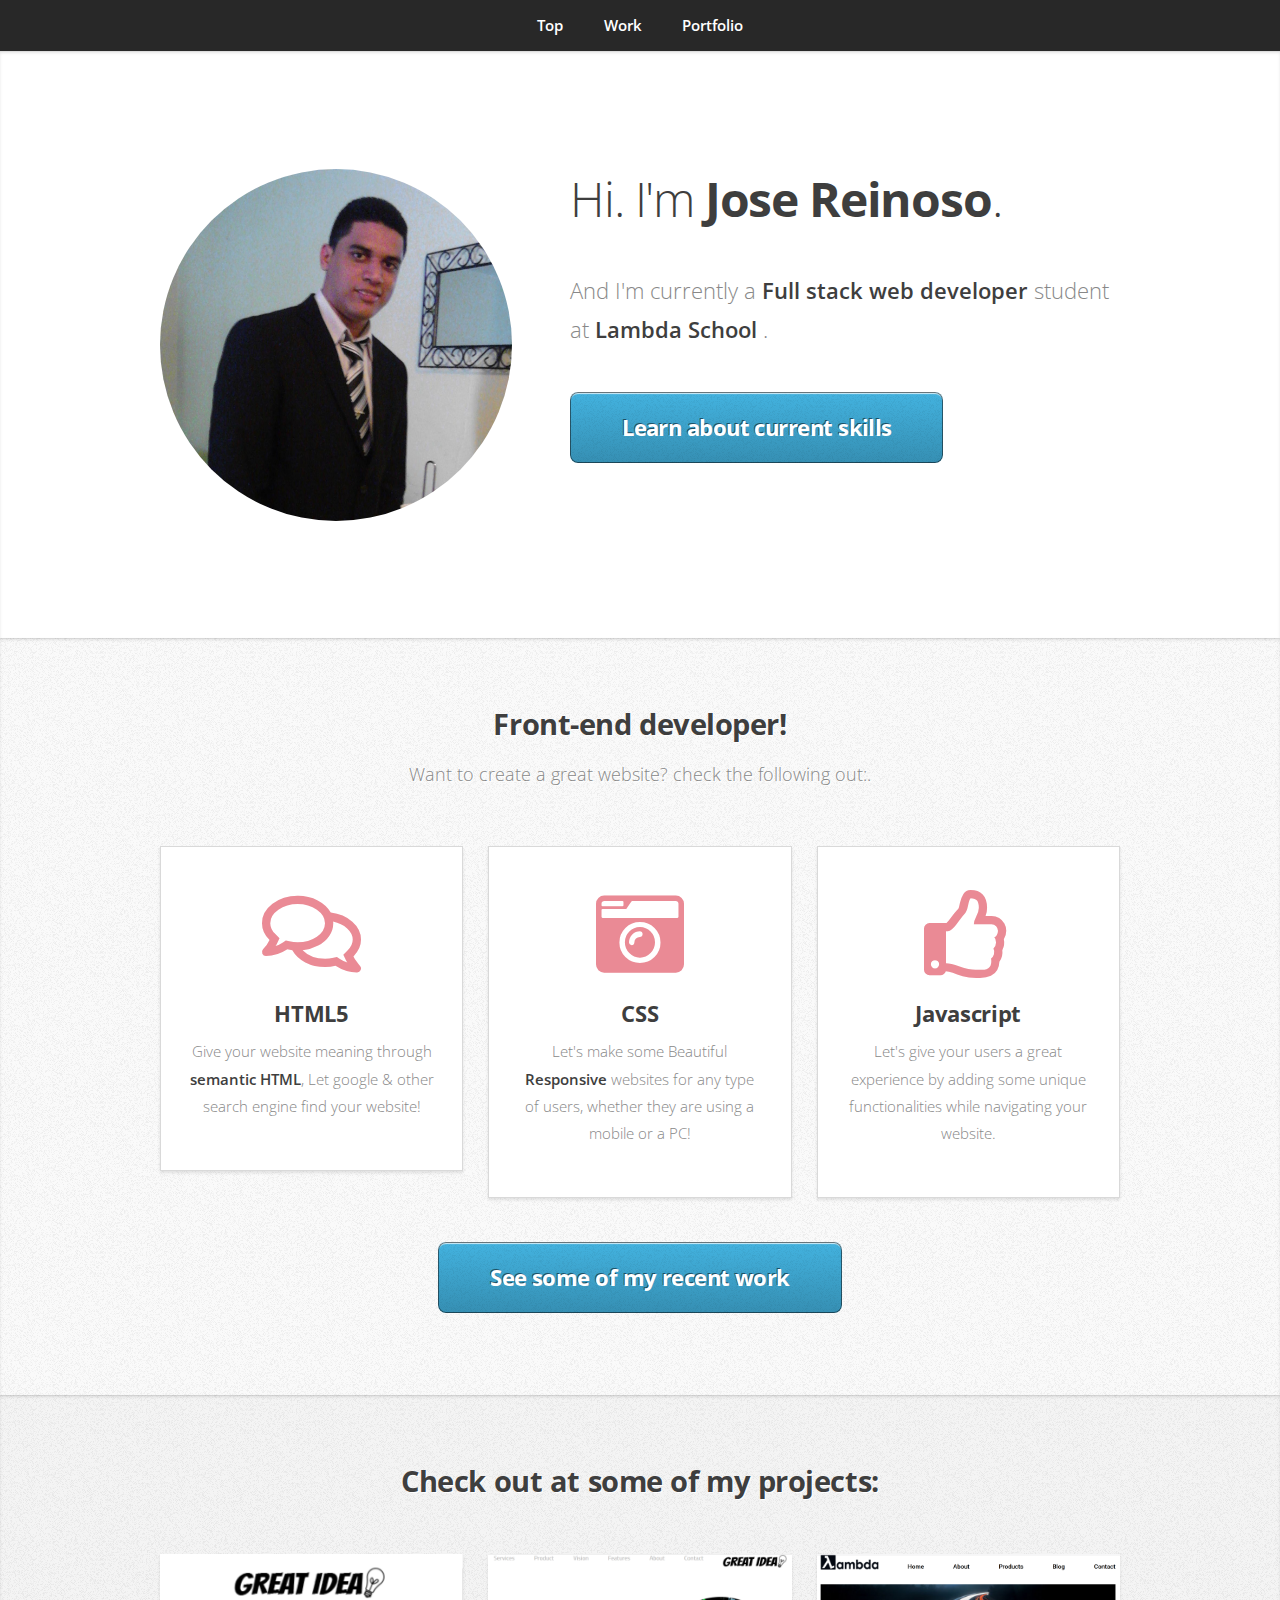
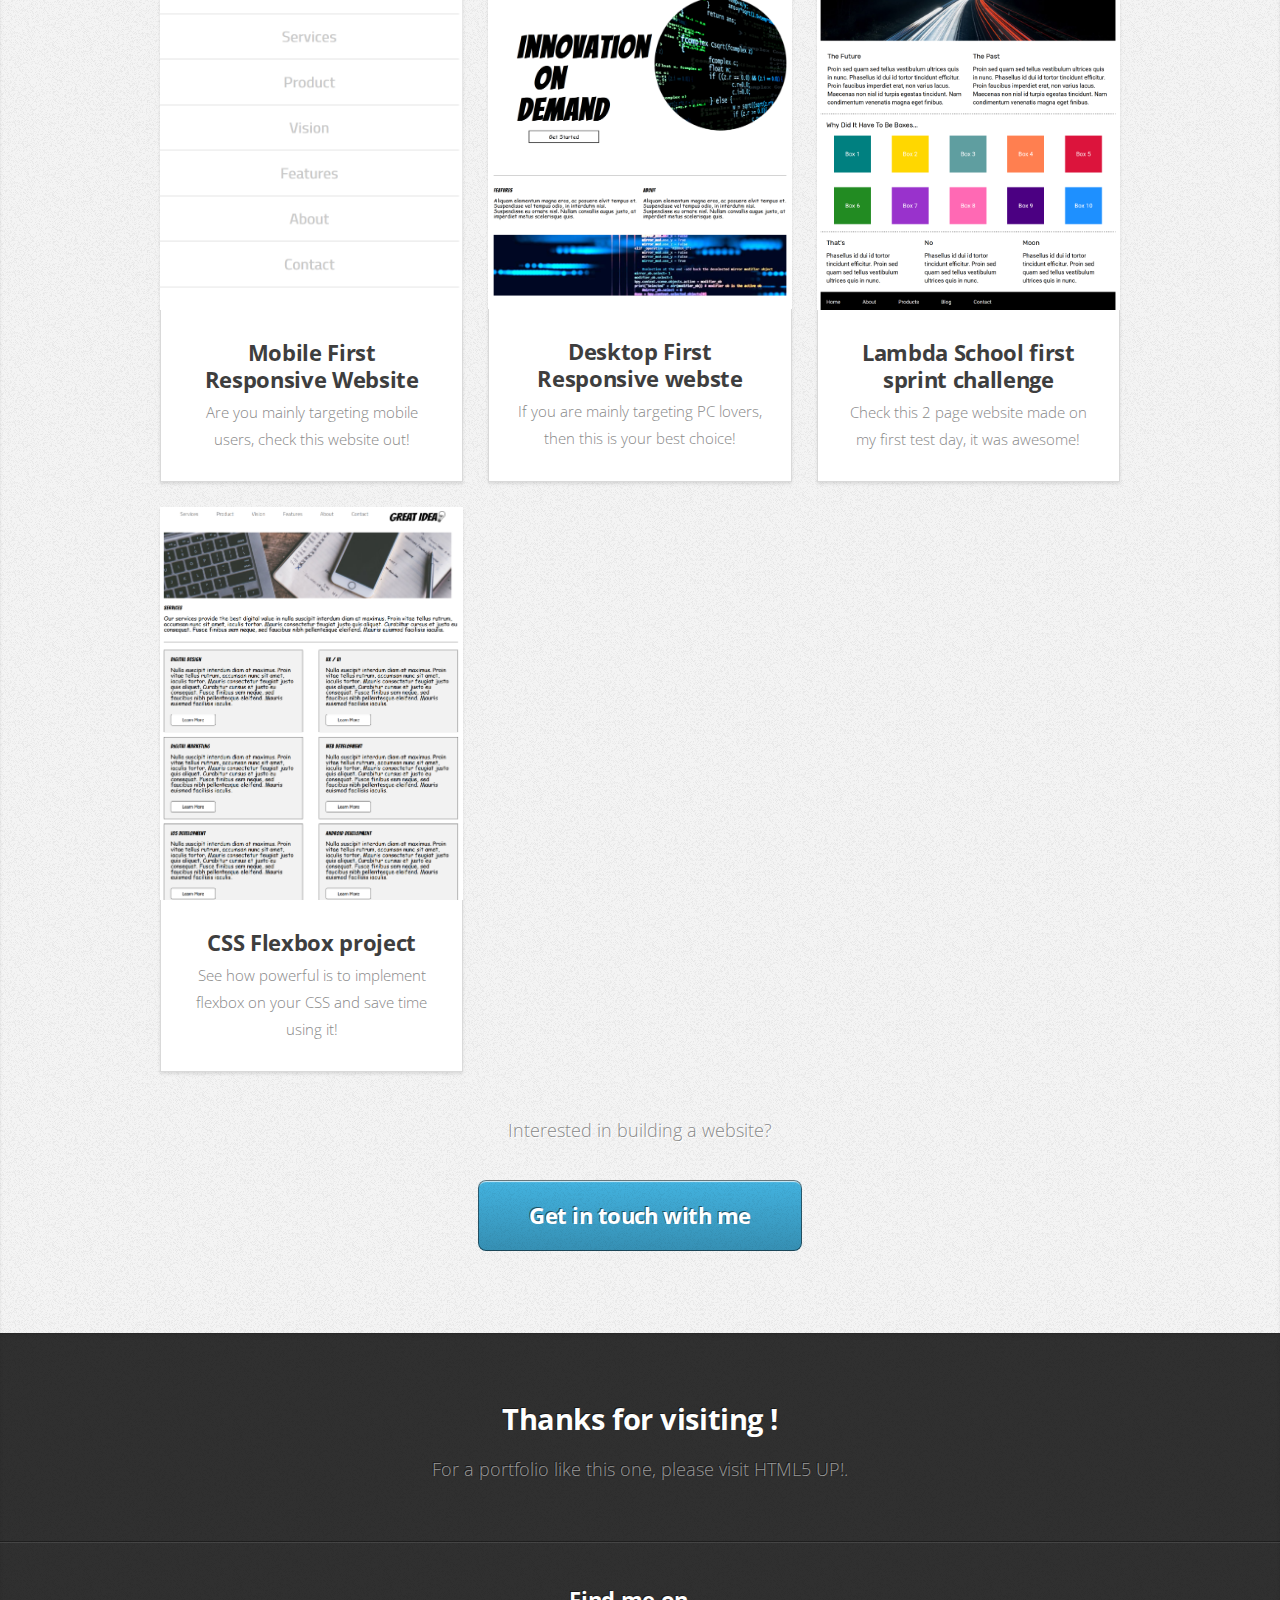
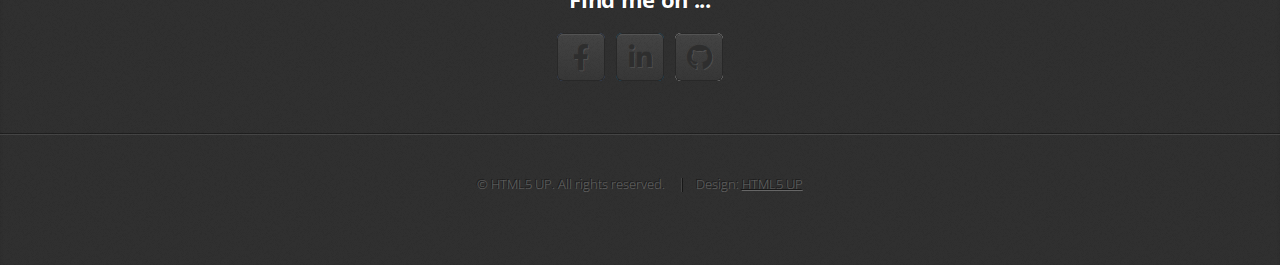
==== index.html @ de651968 "removing folder so that project could upload" ====
<!DOCTYPE HTML>
<!--
	Miniport by HTML5 UP
	html5up.net | @ajlkn
	Free for personal and commercial use under the CCA 3.0 license (html5up.net/license)
-->
<html>

<head>
    <title>Jose Reinoso</title>
    <meta charset="utf-8" />
    <meta name="viewport" content="width=device-width, initial-scale=1, user-scalable=no" />
    <link rel="stylesheet" href="assets/css/main.css" />
</head>

<body class="is-preload">

    <!-- Nav -->
    <nav id="nav">
        <ul class="container">
            <li><a href="#top">Top</a></li>
            <li><a href="#work">Work</a></li>
            <li><a href="#portfolio">Portfolio</a></li>

        </ul>
    </nav>

    <!-- Home -->
    <article id="top" class="wrapper style1">
        <div class="container">
            <div class="row">
                <div class="col-4 col-5-large col-12-medium">
                    <span class="image fit"><img src="images/Profilepicture.jpg" alt="Jose Reinoso" /></span>
                </div>
                <div class="col-8 col-7-large col-12-medium">
                    <header>
                        <h1>Hi. I'm <strong>Jose Reinoso</strong>.</h1>
                    </header>
                    <p>And I'm currently a <strong>Full stack web developer</strong> student at <strong> Lambda School </strong> .
                    </p>
                    <a href="#work" class="button large scrolly">Learn about current skills</a>
                </div>
            </div>
        </div>
    </article>

    <!-- Work -->
    <article id="work" class="wrapper style2">
        <div class="container">
            <header>
                <h2>Front-end developer!</h2>
                <p>Want to create a great website? check the following out:.</p>
            </header>
            <div class="row aln-center">
                <div class="col-4 col-6-medium col-12-small">
                    <section class="box style1">
                        <span class="icon featured fa-comments"></span>
                        <h3>HTML5</h3>
                        <p>Give your website meaning through
                            <strong>semantic HTML</strong>, Let google & other search engine find your website!
                        </p>
                    </section>
                </div>
                <div class="col-4 col-6-medium col-12-small">
                    <section class="box style1">
                        <span class="icon solid featured fa-camera-retro"></span>
                        <h3>CSS</h3>
                        <p>Let's make some Beautiful <strong>Responsive</strong> websites for any type of users, whether they are using a mobile or a PC!</p>
                    </section>
                </div>
                <div class="col-4 col-6-medium col-12-small">
                    <section class="box style1">
                        <span class="icon featured fa-thumbs-up"></span>
                        <h3>Javascript</h3>
                        <p>Let's give your users a great experience by adding some unique functionalities while navigating your website.</p>
                    </section>
                </div>
            </div>
            <footer>

                <a href="#portfolio" class="button large scrolly">See some of my recent work</a>
            </footer>
        </div>
    </article>

    <!-- Portfolio -->
    <article id="portfolio" class="wrapper style3">
        <div class="container">
            <header>
                <h2>Check out at some of my projects:</h2>

            </header>
            <div class="row">
                <div class="col-4 col-6-medium col-12-small">
                    <article class="box style2">
                        <a href="https://bigtonito39.github.io/responsive-web-design-I/." class="image featured"><img src="images/mobile first.PNG" alt="" /></a>
                        <h3><a href="#">Mobile First Responsive Website</a></h3>
                        <p>Are you mainly targeting mobile users, check this website out!</p>
                    </article>
                </div>
                <div class="col-4 col-6-medium col-12-small">
                    <article class="box style2">
                        <a href="https://bigtonito39.github.io/responsive-web-design-I/." class="image featured"><img src="images/Desktop first.PNG" alt="" /></a>
                        <h3><a href="#">Desktop First Responsive webste</a></h3>
                        <p>If you are mainly targeting PC lovers, then this is your best choice!</p>
                    </article>
                </div>
                <div class="col-4 col-6-medium col-12-small">
                    <article class="box style2">
                        <a href="https://bigtonito39.github.io/Sprint-Challenge--User-Interface/" class="image featured"><img src="images/lambda school sprint.PNG" alt="" /></a>
                        <h3><a href="#">Lambda School first sprint challenge</a></h3>
                        <p>Check this 2 page website made on my first test day, it was awesome!</p>
                    </article>
                </div>
                <div class="col-4 col-6-medium col-12-small">
                    <article class="box style2">
                        <a href="https://bigtonito39.github.io/UI-III-Flexbox/" class="image featured"><img src="images/flexbox-servicewebsite.PNG" alt="" /></a>
                        <h3><a href="#">CSS Flexbox project</a></h3>
                        <p>See how powerful is to implement flexbox on your CSS and save time using it!</p>
                    </article>
                </div>

            </div>

        </div>
        <footer>
            <p>Interested in building a website?</p>
            <a href="https://www.linkedin.com/in/jose-reinoso-a2b39abb/" class="button large scrolly">Get in touch with me</a>
        </footer>
        </div>
    </article>

    <!-- Contact -->
    <article id="contact" class="wrapper style4">
        <div class="container medium">
            <header>
                <h2>Thanks for visiting !</h2>
                <p>For a portfolio like this one, please visit HTML5 UP!.</p>
            </header>


        </div>
        </form>
        </div>
        <div class="col-12">
            <hr />
            <h3>Find me on ...</h3>
            <ul class="social">

                <li><a href="https://www.facebook.com/JoseA.Reinoso39" class="icon brands fa-facebook-f"><span class="label">Facebook</span></a></li>
                <li><a href="https://www.linkedin.com/in/jose-reinoso-a2b39abb/" class="icon brands fa-linkedin-in"><span class="label">LinkedIn</span></a></li>
                <li><a href="https://github.com/bigtonito39" class="icon brands fa-github"><span class="label">Github</span></a></li>
                <!--
								<li><a href="#" class="icon solid fa-rss"><span>RSS</span></a></li>
								<li><a href="#" class="icon brands fa-instagram"><span>Instagram</span></a></li>
								<li><a href="#" class="icon brands fa-foursquare"><span>Foursquare</span></a></li>
								<li><a href="#" class="icon brands fa-skype"><span>Skype</span></a></li>
								<li><a href="#" class="icon brands fa-soundcloud"><span>Soundcloud</span></a></li>
								<li><a href="#" class="icon brands fa-youtube"><span>YouTube</span></a></li>
								<li><a href="#" class="icon brands fa-blogger"><span>Blogger</span></a></li>
								<li><a href="#" class="icon brands fa-flickr"><span>Flickr</span></a></li>
								<li><a href="#" class="icon brands fa-vimeo"><span>Vimeo</span></a></li>
								-->
            </ul>
            <hr />
        </div>
        </div>
        <footer>
            <ul id="copyright">
                <li>&copy; HTML5 UP. All rights reserved.</li>
                <li>Design: <a href="http://html5up.net">HTML5 UP</a></li>
            </ul>
        </footer>
        </div>
    </article>

    <!-- Scripts -->
    <script src="assets/js/jquery.min.js"></script>
    <script src="assets/js/jquery.scrolly.min.js"></script>
    <script src="assets/js/browser.min.js"></script>
    <script src="assets/js/breakpoints.min.js"></script>
    <script src="assets/js/util.js"></script>
    <script src="assets/js/main.js"></script>

</body>

</html>
---- assets/css/main.css ----
@import url("https://fonts.googleapis.com/css?family=Open+Sans:300,300italic,600,600italic,700");
@import url("fontawesome-all.min.css");

/*
	Miniport by HTML5 UP
	html5up.net | @ajlkn
	Free for personal and commercial use under the CCA 3.0 license (html5up.net/license)
*/

html,
body,
div,
span,
applet,
object,
iframe,
h1,
h2,
h3,
h4,
h5,
h6,
p,
blockquote,
pre,
a,
abbr,
acronym,
address,
big,
cite,
code,
del,
dfn,
em,
img,
ins,
kbd,
q,
s,
samp,
small,
strike,
strong,
sub,
sup,
tt,
var,
b,
u,
i,
center,
dl,
dt,
dd,
ol,
ul,
li,
fieldset,
form,
label,
legend,
table,
caption,
tbody,
tfoot,
thead,
tr,
th,
td,
article,
aside,
canvas,
details,
embed,
figure,
figcaption,
footer,
header,
hgroup,
menu,
nav,
output,
ruby,
section,
summary,
time,
mark,
audio,
video {
    margin: 0;
    padding: 0;
    border: 0;
    font-size: 100%;
    font: inherit;
    vertical-align: baseline;
}

article,
aside,
details,
figcaption,
figure,
footer,
header,
hgroup,
menu,
nav,
section {
    display: block;
}

body {
    line-height: 1;
}

ol,
ul {
    list-style: none;
}

blockquote,
q {
    quotes: none;
}

blockquote:before,
blockquote:after,
q:before,
q:after {
    content: '';
    content: none;
}

table {
    border-collapse: collapse;
    border-spacing: 0;
}

body {
    -webkit-text-size-adjust: none;
}

mark {
    background-color: transparent;
    color: inherit;
}

input::-moz-focus-inner {
    border: 0;
    padding: 0;
}

input,
select,
textarea {
    -moz-appearance: none;
    -webkit-appearance: none;
    -ms-appearance: none;
    appearance: none;
}


/* Basic */

html {
    box-sizing: border-box;
}

*,
*:before,
*:after {
    box-sizing: inherit;
}

body {
    padding-top: 3.5em;
}

body.is-preload *,
body.is-preload *:before,
body.is-preload *:after {
    -moz-animation: none !important;
    -webkit-animation: none !important;
    -ms-animation: none !important;
    animation: none !important;
    -moz-transition: none !important;
    -webkit-transition: none !important;
    -ms-transition: none !important;
    transition: none !important;
}

body,
input,
textarea,
select {
    font-family: 'Open Sans', sans-serif;
    line-height: 1.85em;
    color: #888;
    font-weight: 300;
    font-size: 13pt;
}

a {
    -moz-transition: color .2s ease-in-out;
    -webkit-transition: color .2s ease-in-out;
    -ms-transition: color .2s ease-in-out;
    transition: color .2s ease-in-out;
    color: #43B3E0;
    text-decoration: underline;
}

a:hover {
    color: #43bff0 !important;
}

a img {
    border: 0;
}

b,
strong {
    font-weight: 600;
    color: #3e3e3e;
}

i,
em {
    font-style: italic;
}

sub {
    position: relative;
    top: 0.5em;
    font-size: 0.8em;
}

sup {
    position: relative;
    top: -0.5em;
    font-size: 0.8em;
}

blockquote {
    border-left: solid 0.75em #eee;
    padding: 1em 0 1em 1.5em;
    font-style: italic;
}

h1,
h2,
h3,
h4,
h5,
h6 {
    color: #3e3e3e;
    margin: 0 0 0.75em 0;
}

h1 a,
h2 a,
h3 a,
h4 a,
h5 a,
h6 a {
    text-decoration: none;
    color: inherit;
}

h2,
h3,
h4,
h5,
h6 {
    font-weight: 700;
}

h1 {
    font-size: 3.25em;
    letter-spacing: -0.025em;
    font-weight: 300;
}

h1 strong {
    font-weight: 700;
}

h2 {
    font-size: 2em;
    letter-spacing: -0.015em;
}

h3 {
    font-size: 1.5em;
    letter-spacing: -0.015em;
}

em,
i {
    font-style: italic;
}

br.clear {
    clear: both;
}

hr {
    border: 0;
    border-top: solid 1px #444;
    border-top-color: rgba(0, 0, 0, 0.35);
    box-shadow: 0px 1px 0px 0px rgba(255, 255, 255, 0.1);
    height: 1px;
    margin: 3em 0;
}

p,
ul,
ol,
dl,
table {
    margin-bottom: 2em;
}

header {
    margin: 0 0 3em 0;
}

header>p {
    font-size: 1.25em;
    margin: 0;
}

footer {
    margin: 3em 0 0 0;
}

footer>p {
    font-size: 1.25em;
}


/* Container */

.container {
    margin: 0 auto;
    max-width: calc(100% - 50px);
    width: 1200px;
}

.container.medium {
    width: 900px;
}

@media screen and (max-width: 1680px) {
    .container {
        width: 1200px;
    }
    .container.medium {
        width: 900px;
    }
}

@media screen and (max-width: 1280px) {
    .container {
        width: 960px;
    }
    .container.medium {
        width: 720px;
    }
}

@media screen and (max-width: 980px) {
    .container {
        width: 100%;
    }
    .container.medium {
        width: 75%;
    }
}

@media screen and (max-width: 736px) {
    .container {
        width: 100%;
        max-width: calc(100% - 30px);
    }
    .container.medium {
        width: 100%;
    }
}


/* Row */

.row {
    display: flex;
    box-sizing: border-box;
    align-items: stretch;
}

.row>* {
    box-sizing: border-box;
}

.row.gtr-uniform>*> :last-child {
    margin-bottom: 0;
}

.row.aln-left {
    justify-content: flex-start;
}

.row.aln-center {
    justify-content: center;
}

.row.aln-right {
    justify-content: flex-end;
}

.row.aln-top {
    align-items: flex-start;
}

.row.aln-middle {
    align-items: center;
}

.row.aln-bottom {
    align-items: flex-end;
}

.row>.imp {
    order: -1;
}

.row>.col-1 {
    width: 8.33333%;
}

.row>.off-1 {
    margin-left: 8.33333%;
}

.row>.col-2 {
    width: 16.66667%;
}

.row>.off-2 {
    margin-left: 16.66667%;
}

.row>.col-3 {
    width: 25%;
}

.row>.off-3 {
    margin-left: 25%;
}

.row>.col-4 {
    width: 33.33333%;
}

.row>.off-4 {
    margin-left: 33.33333%;
}

.row>.col-5 {
    width: 41.66667%;
}

.row>.off-5 {
    margin-left: 41.66667%;
}

.row>.col-6 {
    width: 50%;
}

.row>.off-6 {
    margin-left: 50%;
}

.row>.col-7 {
    width: 58.33333%;
}

.row>.off-7 {
    margin-left: 58.33333%;
}

.row>.col-8 {
    width: 66.66667%;
}

.row>.off-8 {
    margin-left: 66.66667%;
}

.row>.col-9 {
    width: 75%;
}

.row>.off-9 {
    margin-left: 75%;
}

.row>.col-10 {
    width: 83.33333%;
}

.row>.off-10 {
    margin-left: 83.33333%;
}

.row>.col-11 {
    width: 91.66667%;
}

.row>.off-11 {
    margin-left: 91.66667%;
}

.row>.col-12 {
    width: 100%;
}

.row>.off-12 {
    margin-left: 100%;
}

.row.gtr-0 {
    margin-top: 0px;
    margin-left: 0px;
}

.row.gtr-0>* {
    padding: 0px 0 0 0px;
}

.row.gtr-0.gtr-uniform {
    margin-top: 0px;
}

.row.gtr-0.gtr-uniform>* {
    padding-top: 0px;
}

.row.gtr-25 {
    margin-top: -6.25px;
    margin-left: -6.25px;
}

.row.gtr-25>* {
    padding: 6.25px 0 0 6.25px;
}

.row.gtr-25.gtr-uniform {
    margin-top: -6.25px;
}

.row.gtr-25.gtr-uniform>* {
    padding-top: 6.25px;
}

.row.gtr-50 {
    margin-top: -12.5px;
    margin-left: -12.5px;
}

.row.gtr-50>* {
    padding: 12.5px 0 0 12.5px;
}

.row.gtr-50.gtr-uniform {
    margin-top: -12.5px;
}

.row.gtr-50.gtr-uniform>* {
    padding-top: 12.5px;
}

.row {
    margin-top: -25px;
    margin-left: -25px;
}

.row>* {
    padding: 25px 0 0 25px;
}

.row.gtr-uniform {
    margin-top: -25px;
}

.row.gtr-uniform>* {
    padding-top: 25px;
}

.row.gtr-150 {
    margin-top: -37.5px;
    margin-left: -37.5px;
}

.row.gtr-150>* {
    padding: 37.5px 0 0 37.5px;
}

.row.gtr-150.gtr-uniform {
    margin-top: -37.5px;
}

.row.gtr-150.gtr-uniform>* {
    padding-top: 37.5px;
}

.row.gtr-200 {
    margin-top: -50px;
    margin-left: -50px;
}

.row.gtr-200>* {
    padding: 50px 0 0 50px;
}

.row.gtr-200.gtr-uniform {
    margin-top: -50px;
}

.row.gtr-200.gtr-uniform>* {
    padding-top: 50px;
}

@media screen and (max-width: 1680px) {
    .row {
        display: flex;
        flex-wrap: wrap;
        box-sizing: border-box;
        align-items: stretch;
    }
    .row>* {
        box-sizing: border-box;
    }
    .row.gtr-uniform>*> :last-child {
        margin-bottom: 0;
    }
    .row.aln-left {
        justify-content: flex-start;
    }
    .row.aln-center {
        justify-content: center;
    }
    .row.aln-right {
        justify-content: flex-end;
    }
    .row.aln-top {
        align-items: flex-start;
    }
    .row.aln-middle {
        align-items: center;
    }
    .row.aln-bottom {
        align-items: flex-end;
    }
    .row>.imp-xlarge {
        order: -1;
    }
    .row>.col-1-xlarge {
        width: 8.33333%;
    }
    .row>.off-1-xlarge {
        margin-left: 8.33333%;
    }
    .row>.col-2-xlarge {
        width: 16.66667%;
    }
    .row>.off-2-xlarge {
        margin-left: 16.66667%;
    }
    .row>.col-3-xlarge {
        width: 25%;
    }
    .row>.off-3-xlarge {
        margin-left: 25%;
    }
    .row>.col-4-xlarge {
        width: 33.33333%;
    }
    .row>.off-4-xlarge {
        margin-left: 33.33333%;
    }
    .row>.col-5-xlarge {
        width: 41.66667%;
    }
    .row>.off-5-xlarge {
        margin-left: 41.66667%;
    }
    .row>.col-6-xlarge {
        width: 50%;
    }
    .row>.off-6-xlarge {
        margin-left: 50%;
    }
    .row>.col-7-xlarge {
        width: 58.33333%;
    }
    .row>.off-7-xlarge {
        margin-left: 58.33333%;
    }
    .row>.col-8-xlarge {
        width: 66.66667%;
    }
    .row>.off-8-xlarge {
        margin-left: 66.66667%;
    }
    .row>.col-9-xlarge {
        width: 75%;
    }
    .row>.off-9-xlarge {
        margin-left: 75%;
    }
    .row>.col-10-xlarge {
        width: 83.33333%;
    }
    .row>.off-10-xlarge {
        margin-left: 83.33333%;
    }
    .row>.col-11-xlarge {
        width: 91.66667%;
    }
    .row>.off-11-xlarge {
        margin-left: 91.66667%;
    }
    .row>.col-12-xlarge {
        width: 100%;
    }
    .row>.off-12-xlarge {
        margin-left: 100%;
    }
    .row.gtr-0 {
        margin-top: 0px;
        margin-left: 0px;
    }
    .row.gtr-0>* {
        padding: 0px 0 0 0px;
    }
    .row.gtr-0.gtr-uniform {
        margin-top: 0px;
    }
    .row.gtr-0.gtr-uniform>* {
        padding-top: 0px;
    }
    .row.gtr-25 {
        margin-top: -6.25px;
        margin-left: -6.25px;
    }
    .row.gtr-25>* {
        padding: 6.25px 0 0 6.25px;
    }
    .row.gtr-25.gtr-uniform {
        margin-top: -6.25px;
    }
    .row.gtr-25.gtr-uniform>* {
        padding-top: 6.25px;
    }
    .row.gtr-50 {
        margin-top: -12.5px;
        margin-left: -12.5px;
    }
    .row.gtr-50>* {
        padding: 12.5px 0 0 12.5px;
    }
    .row.gtr-50.gtr-uniform {
        margin-top: -12.5px;
    }
    .row.gtr-50.gtr-uniform>* {
        padding-top: 12.5px;
    }
    .row {
        margin-top: -25px;
        margin-left: -25px;
    }
    .row>* {
        padding: 25px 0 0 25px;
    }
    .row.gtr-uniform {
        margin-top: -25px;
    }
    .row.gtr-uniform>* {
        padding-top: 25px;
    }
    .row.gtr-150 {
        margin-top: -37.5px;
        margin-left: -37.5px;
    }
    .row.gtr-150>* {
        padding: 37.5px 0 0 37.5px;
    }
    .row.gtr-150.gtr-uniform {
        margin-top: -37.5px;
    }
    .row.gtr-150.gtr-uniform>* {
        padding-top: 37.5px;
    }
    .row.gtr-200 {
        margin-top: -50px;
        margin-left: -50px;
    }
    .row.gtr-200>* {
        padding: 50px 0 0 50px;
    }
    .row.gtr-200.gtr-uniform {
        margin-top: -50px;
    }
    .row.gtr-200.gtr-uniform>* {
        padding-top: 50px;
    }
}

@media screen and (max-width: 1280px) {
    .row {
        display: flex;
        flex-wrap: wrap;
        box-sizing: border-box;
        align-items: stretch;
    }
    .row>* {
        box-sizing: border-box;
    }
    .row.gtr-uniform>*> :last-child {
        margin-bottom: 0;
    }
    .row.aln-left {
        justify-content: flex-start;
    }
    .row.aln-center {
        justify-content: center;
    }
    .row.aln-right {
        justify-content: flex-end;
    }
    .row.aln-top {
        align-items: flex-start;
    }
    .row.aln-middle {
        align-items: center;
    }
    .row.aln-bottom {
        align-items: flex-end;
    }
    .row>.imp-large {
        order: -1;
    }
    .row>.col-1-large {
        width: 8.33333%;
    }
    .row>.off-1-large {
        margin-left: 8.33333%;
    }
    .row>.col-2-large {
        width: 16.66667%;
    }
    .row>.off-2-large {
        margin-left: 16.66667%;
    }
    .row>.col-3-large {
        width: 25%;
    }
    .row>.off-3-large {
        margin-left: 25%;
    }
    .row>.col-4-large {
        width: 33.33333%;
    }
    .row>.off-4-large {
        margin-left: 33.33333%;
    }
    .row>.col-5-large {
        width: 41.66667%;
    }
    .row>.off-5-large {
        margin-left: 41.66667%;
    }
    .row>.col-6-large {
        width: 50%;
    }
    .row>.off-6-large {
        margin-left: 50%;
    }
    .row>.col-7-large {
        width: 58.33333%;
    }
    .row>.off-7-large {
        margin-left: 58.33333%;
    }
    .row>.col-8-large {
        width: 66.66667%;
    }
    .row>.off-8-large {
        margin-left: 66.66667%;
    }
    .row>.col-9-large {
        width: 75%;
    }
    .row>.off-9-large {
        margin-left: 75%;
    }
    .row>.col-10-large {
        width: 83.33333%;
    }
    .row>.off-10-large {
        margin-left: 83.33333%;
    }
    .row>.col-11-large {
        width: 91.66667%;
    }
    .row>.off-11-large {
        margin-left: 91.66667%;
    }
    .row>.col-12-large {
        width: 100%;
    }
    .row>.off-12-large {
        margin-left: 100%;
    }
    .row.gtr-0 {
        margin-top: 0px;
        margin-left: 0px;
    }
    .row.gtr-0>* {
        padding: 0px 0 0 0px;
    }
    .row.gtr-0.gtr-uniform {
        margin-top: 0px;
    }
    .row.gtr-0.gtr-uniform>* {
        padding-top: 0px;
    }
    .row.gtr-25 {
        margin-top: -6.25px;
        margin-left: -6.25px;
    }
    .row.gtr-25>* {
        padding: 6.25px 0 0 6.25px;
    }
    .row.gtr-25.gtr-uniform {
        margin-top: -6.25px;
    }
    .row.gtr-25.gtr-uniform>* {
        padding-top: 6.25px;
    }
    .row.gtr-50 {
        margin-top: -12.5px;
        margin-left: -12.5px;
    }
    .row.gtr-50>* {
        padding: 12.5px 0 0 12.5px;
    }
    .row.gtr-50.gtr-uniform {
        margin-top: -12.5px;
    }
    .row.gtr-50.gtr-uniform>* {
        padding-top: 12.5px;
    }
    .row {
        margin-top: -25px;
        margin-left: -25px;
    }
    .row>* {
        padding: 25px 0 0 25px;
    }
    .row.gtr-uniform {
        margin-top: -25px;
    }
    .row.gtr-uniform>* {
        padding-top: 25px;
    }
    .row.gtr-150 {
        margin-top: -37.5px;
        margin-left: -37.5px;
    }
    .row.gtr-150>* {
        padding: 37.5px 0 0 37.5px;
    }
    .row.gtr-150.gtr-uniform {
        margin-top: -37.5px;
    }
    .row.gtr-150.gtr-uniform>* {
        padding-top: 37.5px;
    }
    .row.gtr-200 {
        margin-top: -50px;
        margin-left: -50px;
    }
    .row.gtr-200>* {
        padding: 50px 0 0 50px;
    }
    .row.gtr-200.gtr-uniform {
        margin-top: -50px;
    }
    .row.gtr-200.gtr-uniform>* {
        padding-top: 50px;
    }
}

@media screen and (max-width: 980px) {
    .row {
        display: flex;
        flex-wrap: wrap;
        box-sizing: border-box;
        align-items: stretch;
    }
    .row>* {
        box-sizing: border-box;
    }
    .row.gtr-uniform>*> :last-child {
        margin-bottom: 0;
    }
    .row.aln-left {
        justify-content: flex-start;
    }
    .row.aln-center {
        justify-content: center;
    }
    .row.aln-right {
        justify-content: flex-end;
    }
    .row.aln-top {
        align-items: flex-start;
    }
    .row.aln-middle {
        align-items: center;
    }
    .row.aln-bottom {
        align-items: flex-end;
    }
    .row>.imp-medium {
        order: -1;
    }
    .row>.col-1-medium {
        width: 8.33333%;
    }
    .row>.off-1-medium {
        margin-left: 8.33333%;
    }
    .row>.col-2-medium {
        width: 16.66667%;
    }
    .row>.off-2-medium {
        margin-left: 16.66667%;
    }
    .row>.col-3-medium {
        width: 25%;
    }
    .row>.off-3-medium {
        margin-left: 25%;
    }
    .row>.col-4-medium {
        width: 33.33333%;
    }
    .row>.off-4-medium {
        margin-left: 33.33333%;
    }
    .row>.col-5-medium {
        width: 41.66667%;
    }
    .row>.off-5-medium {
        margin-left: 41.66667%;
    }
    .row>.col-6-medium {
        width: 50%;
    }
    .row>.off-6-medium {
        margin-left: 50%;
    }
    .row>.col-7-medium {
        width: 58.33333%;
    }
    .row>.off-7-medium {
        margin-left: 58.33333%;
    }
    .row>.col-8-medium {
        width: 66.66667%;
    }
    .row>.off-8-medium {
        margin-left: 66.66667%;
    }
    .row>.col-9-medium {
        width: 75%;
    }
    .row>.off-9-medium {
        margin-left: 75%;
    }
    .row>.col-10-medium {
        width: 83.33333%;
    }
    .row>.off-10-medium {
        margin-left: 83.33333%;
    }
    .row>.col-11-medium {
        width: 91.66667%;
    }
    .row>.off-11-medium {
        margin-left: 91.66667%;
    }
    .row>.col-12-medium {
        width: 100%;
    }
    .row>.off-12-medium {
        margin-left: 100%;
    }
    .row.gtr-0 {
        margin-top: 0px;
        margin-left: 0px;
    }
    .row.gtr-0>* {
        padding: 0px 0 0 0px;
    }
    .row.gtr-0.gtr-uniform {
        margin-top: 0px;
    }
    .row.gtr-0.gtr-uniform>* {
        padding-top: 0px;
    }
    .row.gtr-25 {
        margin-top: -6.25px;
        margin-left: -6.25px;
    }
    .row.gtr-25>* {
        padding: 6.25px 0 0 6.25px;
    }
    .row.gtr-25.gtr-uniform {
        margin-top: -6.25px;
    }
    .row.gtr-25.gtr-uniform>* {
        padding-top: 6.25px;
    }
    .row.gtr-50 {
        margin-top: -12.5px;
        margin-left: -12.5px;
    }
    .row.gtr-50>* {
        padding: 12.5px 0 0 12.5px;
    }
    .row.gtr-50.gtr-uniform {
        margin-top: -12.5px;
    }
    .row.gtr-50.gtr-uniform>* {
        padding-top: 12.5px;
    }
    .row {
        margin-top: -25px;
        margin-left: -25px;
    }
    .row>* {
        padding: 25px 0 0 25px;
    }
    .row.gtr-uniform {
        margin-top: -25px;
    }
    .row.gtr-uniform>* {
        padding-top: 25px;
    }
    .row.gtr-150 {
        margin-top: -37.5px;
        margin-left: -37.5px;
    }
    .row.gtr-150>* {
        padding: 37.5px 0 0 37.5px;
    }
    .row.gtr-150.gtr-uniform {
        margin-top: -37.5px;
    }
    .row.gtr-150.gtr-uniform>* {
        padding-top: 37.5px;
    }
    .row.gtr-200 {
        margin-top: -50px;
        margin-left: -50px;
    }
    .row.gtr-200>* {
        padding: 50px 0 0 50px;
    }
    .row.gtr-200.gtr-uniform {
        margin-top: -50px;
    }
    .row.gtr-200.gtr-uniform>* {
        padding-top: 50px;
    }
}

@media screen and (max-width: 736px) {
    .row {
        display: flex;
        flex-wrap: wrap;
        box-sizing: border-box;
        align-items: stretch;
    }
    .row>* {
        box-sizing: border-box;
    }
    .row.gtr-uniform>*> :last-child {
        margin-bottom: 0;
    }
    .row.aln-left {
        justify-content: flex-start;
    }
    .row.aln-center {
        justify-content: center;
    }
    .row.aln-right {
        justify-content: flex-end;
    }
    .row.aln-top {
        align-items: flex-start;
    }
    .row.aln-middle {
        align-items: center;
    }
    .row.aln-bottom {
        align-items: flex-end;
    }
    .row>.imp-small {
        order: -1;
    }
    .row>.col-1-small {
        width: 8.33333%;
    }
    .row>.off-1-small {
        margin-left: 8.33333%;
    }
    .row>.col-2-small {
        width: 16.66667%;
    }
    .row>.off-2-small {
        margin-left: 16.66667%;
    }
    .row>.col-3-small {
        width: 25%;
    }
    .row>.off-3-small {
        margin-left: 25%;
    }
    .row>.col-4-small {
        width: 33.33333%;
    }
    .row>.off-4-small {
        margin-left: 33.33333%;
    }
    .row>.col-5-small {
        width: 41.66667%;
    }
    .row>.off-5-small {
        margin-left: 41.66667%;
    }
    .row>.col-6-small {
        width: 50%;
    }
    .row>.off-6-small {
        margin-left: 50%;
    }
    .row>.col-7-small {
        width: 58.33333%;
    }
    .row>.off-7-small {
        margin-left: 58.33333%;
    }
    .row>.col-8-small {
        width: 66.66667%;
    }
    .row>.off-8-small {
        margin-left: 66.66667%;
    }
    .row>.col-9-small {
        width: 75%;
    }
    .row>.off-9-small {
        margin-left: 75%;
    }
    .row>.col-10-small {
        width: 83.33333%;
    }
    .row>.off-10-small {
        margin-left: 83.33333%;
    }
    .row>.col-11-small {
        width: 91.66667%;
    }
    .row>.off-11-small {
        margin-left: 91.66667%;
    }
    .row>.col-12-small {
        width: 100%;
    }
    .row>.off-12-small {
        margin-left: 100%;
    }
    .row.gtr-0 {
        margin-top: 0px;
        margin-left: 0px;
    }
    .row.gtr-0>* {
        padding: 0px 0 0 0px;
    }
    .row.gtr-0.gtr-uniform {
        margin-top: 0px;
    }
    .row.gtr-0.gtr-uniform>* {
        padding-top: 0px;
    }
    .row.gtr-25 {
        margin-top: -3.75px;
        margin-left: -3.75px;
    }
    .row.gtr-25>* {
        padding: 3.75px 0 0 3.75px;
    }
    .row.gtr-25.gtr-uniform {
        margin-top: -3.75px;
    }
    .row.gtr-25.gtr-uniform>* {
        padding-top: 3.75px;
    }
    .row.gtr-50 {
        margin-top: -7.5px;
        margin-left: -7.5px;
    }
    .row.gtr-50>* {
        padding: 7.5px 0 0 7.5px;
    }
    .row.gtr-50.gtr-uniform {
        margin-top: -7.5px;
    }
    .row.gtr-50.gtr-uniform>* {
        padding-top: 7.5px;
    }
    .row {
        margin-top: -15px;
        margin-left: -15px;
    }
    .row>* {
        padding: 15px 0 0 15px;
    }
    .row.gtr-uniform {
        margin-top: -15px;
    }
    .row.gtr-uniform>* {
        padding-top: 15px;
    }
    .row.gtr-150 {
        margin-top: -22.5px;
        margin-left: -22.5px;
    }
    .row.gtr-150>* {
        padding: 22.5px 0 0 22.5px;
    }
    .row.gtr-150.gtr-uniform {
        margin-top: -22.5px;
    }
    .row.gtr-150.gtr-uniform>* {
        padding-top: 22.5px;
    }
    .row.gtr-200 {
        margin-top: -30px;
        margin-left: -30px;
    }
    .row.gtr-200>* {
        padding: 30px 0 0 30px;
    }
    .row.gtr-200.gtr-uniform {
        margin-top: -30px;
    }
    .row.gtr-200.gtr-uniform>* {
        padding-top: 30px;
    }
}


/* Form */

form label {
    color: #3e3e3e;
    font-weight: 700;
    display: block;
    margin: 0 0 0.5em 0;
}

form input[type=text],
form input[type=email],
form input[type=password],
form select,
form textarea {
    -moz-transition: background .2s ease-in-out, box-shadow .2s ease-in-out;
    -webkit-transition: background .2s ease-in-out, box-shadow .2s ease-in-out;
    -ms-transition: background .2s ease-in-out, box-shadow .2s ease-in-out;
    transition: background .2s ease-in-out, box-shadow .2s ease-in-out;
    -webkit-appearance: none;
    display: block;
    border: 0;
    padding: 0.75em;
    font-size: 1em;
    border-radius: 8px;
    border: solid 1px #ddd;
    background: #fff;
    color: #bbb;
    box-shadow: inset 0px 2px 3px 1px rgba(0, 0, 0, 0.05), 0px 1px 0px 0px rgba(255, 255, 255, 0.025);
    width: 100%;
}

form input[type=text]:focus,
form input[type=email]:focus,
form input[type=password]:focus,
form select:focus,
form textarea:focus {
    background: #fafafa;
    box-shadow: inset 0px 2px 5px 0px rgba(0, 0, 0, 0.05), 0px 1px 0px 0px rgba(255, 255, 255, 0.025), inset 0px 0px 2px 1px #43bff0;
}

form textarea {
    height: 15em;
}

form .actions:last-child {
    margin-bottom: 0;
}

form ::-webkit-input-placeholder {
    color: #555 !important;
}

form :-moz-placeholder {
    color: #555 !important;
}

form ::-moz-placeholder {
    color: #555 !important;
}

form :-ms-input-placeholder {
    color: #555 !important;
}

form ::-moz-focus-inner {
    border: 0;
}


/* Tables */

table {
    width: 100%;
}

table.default {
    width: 100%;
}

table.default tr {
    border-top: solid 1px #eee;
}

table.default tr:first-child {
    border-top: 0;
}

table.default td {
    padding: 0.5em 1em 0.5em 1em;
}

table.default th {
    text-align: left;
    padding: 0.5em 1em 0.5em 1em;
    font-weight: 600;
    margin: 0 0 1em 0;
}

table.default thead {
    background: #4f4f4f;
    color: #fff;
}


/* Section/Article */

section,
article {
    margin-bottom: 3em;
}

section> :last-child,
article> :last-child,
section:last-child,
article:last-child {
    margin-bottom: 0;
}


/* Image */

.image {
    display: inline-block;
    position: relative;
}

.image img {
    display: block;
    width: 100%;
}

.image.fit {
    display: block;
    width: 100%;
}

.image.featured {
    display: block;
    width: 100%;
    margin: 0 0 2em 0;
}

.image.left {
    float: left;
    margin: 0 2em 2em 0;
}

.image.centered {
    display: block;
    margin: 0 0 2em 0;
}

.image.centered img {
    margin: 0 auto;
    width: auto;
}


/* Button */

input[type="button"],
input[type="submit"],
input[type="reset"],
button,
.button {
    background-image: url("images/bg.png"), -moz-linear-gradient(top, rgba(0, 0, 0, 0), rgba(0, 0, 0, 0.2));
    background-image: url("images/bg.png"), -webkit-linear-gradient(top, rgba(0, 0, 0, 0), rgba(0, 0, 0, 0.2));
    background-image: url("images/bg.png"), -ms-linear-gradient(top, rgba(0, 0, 0, 0), rgba(0, 0, 0, 0.2));
    background-image: url("images/bg.png"), linear-gradient(top, rgba(0, 0, 0, 0), rgba(0, 0, 0, 0.2));
    -moz-transition: background-color .2s ease-in-out;
    -webkit-transition: background-color .2s ease-in-out;
    -ms-transition: background-color .2s ease-in-out;
    transition: background-color .2s ease-in-out;
    -webkit-appearance: none;
    position: relative;
    display: inline-block;
    color: #fff !important;
    text-decoration: none;
    font-weight: 700;
    border: 0;
    outline: 0;
    cursor: pointer;
    border-radius: 8px;
    text-shadow: -1px -1px 0.5px rgba(0, 0, 0, 0.5);
    overflow: hidden;
    box-shadow: inset 0px 0px 0px 1px rgba(0, 0, 0, 0.5), inset 0px 2px 1px 0px rgba(255, 255, 255, 0.75);
    background-color: #43B3E0;
    padding: 1em 2.35em 1em 2.35em;
    font-size: 1.1em;
    max-width: 24em;
}

input[type="button"]:hover,
input[type="submit"]:hover,
input[type="reset"]:hover,
button:hover,
.button:hover {
    background-color: #43bff0;
    color: #fff !important;
}

input[type="button"]:active,
input[type="submit"]:active,
input[type="reset"]:active,
button:active,
.button:active {
    background-color: #3BA8D3;
    top: 1px;
}

input[type="button"].large,
input[type="submit"].large,
input[type="reset"].large,
button.large,
.button.large {
    font-size: 1.5em;
    letter-spacing: -0.025em;
}

input[type="button"].alt,
input[type="submit"].alt,
input[type="reset"].alt,
button.alt,
.button.alt {
    background-color: #444;
    box-shadow: inset 0px 0px 0px 1px #242424, inset 0px 2px 1px 0px rgba(255, 255, 255, 0.2);
}

input[type="button"].alt:hover,
input[type="submit"].alt:hover,
input[type="reset"].alt:hover,
button.alt:hover,
.button.alt:hover {
    background-color: #4f4f4f;
    color: #fff !important;
}

input[type="button"].alt:active,
input[type="submit"].alt:active,
input[type="reset"].alt:active,
button.alt:active,
.button.alt:active {
    background-color: #3f3f3f;
}


/* List */

ul {
    list-style: disc;
    padding-left: 1em;
}

ul li {
    padding-left: 0.5em;
}

ol {
    list-style: decimal;
    padding-left: 1.25em;
}

ol li {
    padding-left: 0.25em;
}


/* Social */

ul.social {
    cursor: default;
    margin: 0;
    list-style: none;
    padding-left: 0;
}

ul.social li {
    position: relative;
    display: inline-block;
    margin: 0.25em;
    top: 0;
    padding-left: 0;
}

ul.social li a {
    -moz-transition: top .2s ease-in-out;
    -webkit-transition: top .2s ease-in-out;
    -ms-transition: top .2s ease-in-out;
    transition: top .2s ease-in-out;
    display: block;
    width: 48px;
    height: 48px;
    border-radius: 6px;
    top: 0;
    position: relative;
}

ul.social li a:before {
    background-image: url("images/bg.png"), -moz-linear-gradient(top, rgba(0, 0, 0, 0), rgba(0, 0, 0, 0.2));
    background-image: url("images/bg.png"), -webkit-linear-gradient(top, rgba(0, 0, 0, 0), rgba(0, 0, 0, 0.2));
    background-image: url("images/bg.png"), -ms-linear-gradient(top, rgba(0, 0, 0, 0), rgba(0, 0, 0, 0.2));
    background-image: url("images/bg.png"), linear-gradient(top, rgba(0, 0, 0, 0), rgba(0, 0, 0, 0.2));
    -moz-transition: background-color .2s ease-in-out;
    -webkit-transition: background-color .2s ease-in-out;
    -ms-transition: background-color .2s ease-in-out;
    transition: background-color .2s ease-in-out;
    background-color: #444;
    border-radius: 6px;
    box-shadow: inset 0px 0px 0px 1px #282828, inset 0px 2px 1px 0px rgba(255, 255, 255, 0.1);
    color: #2E2E2E !important;
    display: block;
    font-size: 26px;
    height: 48px;
    line-height: 48px;
    text-align: center;
    outline: 0;
    overflow: hidden;
    text-shadow: 1px 1px 0px rgba(255, 255, 255, 0.1);
    width: 48px;
}

ul.social li a.fa-twitter {
    background-color: #2DAAE4;
}

ul.social li a.fa-facebook-f {
    background-color: #3C5A98;
}

ul.social li a.fa-dribbble {
    background-color: #C4376B;
}

ul.social li a.fa-linkedin-in {
    background-color: #006599;
}

ul.social li a.fa-tumblr {
    background-color: #51718A;
}

ul.social li a.fa-google-plus {
    background-color: #DA2713;
}

ul.social li a.fa-github {
    background-color: #FAFAFA;
}

ul.social li a.fa-rss {
    background-color: #F2600B;
}

ul.social li a.fa-instagram {
    background-color: #E0D7C8;
}

ul.social li a.fa-foursquare {
    background-color: #39A3D4;
}

ul.social li a.fa-skype {
    background-color: #10BEF1;
}

ul.social li a.fa-soundcloud {
    background-color: #FE5419;
}

ul.social li a.fa-youtube {
    background-color: #BF2E25;
}

ul.social li a.fa-blogger {
    background-color: #FF6501;
}

ul.social li a.fa-flickr {
    background-color: #0062DB;
}

ul.social li a.fa-vimeo {
    background-color: #4C8AB0;
}

ul.social li a:hover {
    top: -5px;
}

ul.social li a:hover:before {
    background-color: transparent;
}


/* Actions */

ul.actions {
    list-style: none;
    padding-left: 0;
}

ul.actions li {
    display: inline-block;
    margin: 0 0 0 1em;
    padding-left: 0;
}

ul.actions li:first-child {
    margin-left: 0;
}


/* Box */

.box {
    background: #fff;
    box-shadow: inset 0px 0px 0px 1px rgba(0, 0, 0, 0.15), 0px 2px 3px 0px rgba(0, 0, 0, 0.1);
    text-align: center;
    padding: 2em;
}

.box.style1 {
    padding: 3em 2em 3.5em 2em;
}

.box.style1 h3 {
    margin-bottom: 0.5em;
}

.box.style2 h3 {
    margin-bottom: 0.25em;
}

.box.style2 .image {
    position: relative;
    left: 2em;
    top: 2em;
    margin: -4em 0 4em -4em;
    width: auto;
}


/* Icons */

.icon {
    text-decoration: none;
    text-decoration: none;
}

.icon:before {
    -moz-osx-font-smoothing: grayscale;
    -webkit-font-smoothing: antialiased;
    display: inline-block;
    font-style: normal;
    font-variant: normal;
    text-rendering: auto;
    line-height: 1;
    text-transform: none !important;
    font-family: 'Font Awesome 5 Free';
    font-weight: 400;
}

.icon:before {
    font-size: 1.25em;
}

.icon>.label {
    display: none;
}

.icon.solid:before {
    font-weight: 900;
}

.icon.brands:before {
    font-family: 'Font Awesome 5 Brands';
}

.icon.featured {
    color: #EA8A95;
    display: block;
    margin: 0 0 1.5em 0;
    cursor: default;
}

.icon.featured:before {
    font-size: 6em;
}


/* Wrappers */

.wrapper {
    background-image: url("images/bg.png");
    box-shadow: inset 0px 1px 0px 0px rgba(0, 0, 0, 0.05), inset 0px 2px 3px 0px rgba(0, 0, 0, 0.1);
    padding: 8em 0 8em 0;
    text-align: center;
}

.wrapper.style1 {
    background-image: none;
    background-color: #fff;
}

.wrapper.style2 {
    background-color: #fafafa;
    text-shadow: 1px 1px 0px #fff;
}

.wrapper.style3 {
    background-color: #f4f4f4;
    text-shadow: 1px 1px 0px #fff;
}

.wrapper.style4 {
    background-color: #303030;
    color: #999;
    text-shadow: -1px -1px 0px #181818;
}

.wrapper.style4 h1,
.wrapper.style4 h2,
.wrapper.style4 h3,
.wrapper.style4 h4,
.wrapper.style4 h5,
.wrapper.style4 h6 {
    color: #fff;
}

.wrapper.style4 form input[type=text],
.wrapper.style4 form input[type=password],
.wrapper.style4 form select,
.wrapper.style4 form textarea {
    border: none;
    background: #282828;
}

.wrapper.style4 form input[type=text]:focus,
.wrapper.style4 form input[type=password]:focus,
.wrapper.style4 form select:focus,
.wrapper.style4 form textarea:focus {
    background: #252525;
}


/* Nav */

#nav {
    background-color: #282828;
    text-align: center;
    position: fixed;
    left: 0;
    top: 0;
    width: 100%;
    z-index: 10000;
    cursor: default;
    height: 3.5em;
    line-height: 3.5em;
}

#nav ul {
    margin-bottom: 0;
    list-style: none;
    padding-left: 0;
}

#nav li {
    display: inline-block;
    padding-left: 0;
}

#nav a {
    -moz-transition: background-color .2s ease-in-out;
    -webkit-transition: background-color .2s ease-in-out;
    -ms-transition: background-color .2s ease-in-out;
    transition: background-color .2s ease-in-out;
    position: relative;
    display: block;
    color: #fff;
    text-decoration: none;
    outline: 0;
    font-weight: 600;
    border-radius: 8px;
    color: #fff;
    height: 2.5em;
    line-height: 2.5em;
    padding: 0 1.25em;
}

#nav a:hover {
    color: #fff !important;
    background: #383838;
}

#nav a.active {
    background: #484848;
}

#nav a.active:before {
    content: '';
    display: block;
    position: absolute;
    bottom: -0.6em;
    left: 50%;
    margin-left: -0.75em;
    border-left: solid 0.75em transparent;
    border-right: solid 0.75em transparent;
    border-top: solid 0.6em #282828;
}


/* Articles */

body>article {
    margin-bottom: 0;
}

#top {
    padding: 10em 0 10em 0;
    text-align: left;
}

#top .image {
    border-radius: 100%;
    width: 20em;
    height: 20em;
    margin: 0;
}

#top .image img {
    border-radius: 100%;
}

#top h1 {
    margin-top: 0.35em;
}

#top p {
    font-size: 1.5em;
    line-height: 1.75em;
}

#top p a {
    color: inherit;
}

#contact footer {
    font-size: 0.9em;
}


/* Copyright */

#copyright {
    color: #666;
    font-size: 1em;
    line-height: 1em;
    list-style: none;
    padding-left: 0;
    margin-bottom: 0;
}

#copyright li {
    display: inline-block;
    border-left: solid 1px rgba(0, 0, 0, 0.5);
    box-shadow: -1px 0px 0px 0px rgba(255, 255, 255, 0.1);
    padding: 0 0 0 1em;
    margin: 0 0 0 1em;
}

#copyright li:first-child {
    border: 0;
    box-shadow: none;
    padding-left: 0;
    margin-left: 0;
}

#copyright a {
    -moz-transition: color .2s ease-in-out;
    -webkit-transition: color .2s ease-in-out;
    -ms-transition: color .2s ease-in-out;
    transition: color .2s ease-in-out;
    color: inherit;
}

#copyright a:hover {
    color: #777;
}


/* Large */

@media screen and (max-width: 1280px) {
    /* Basic */
    body {
        font-size: 11pt;
    }
    input,
    textarea,
    select {
        font-size: 11pt;
    }
    header {
        margin: 0 0 4em 0;
    }
    /* Wrappers */
    .wrapper {
        padding: 5em 0 5em 0;
        text-align: center;
    }
    .wrapper.style4 .row-special {
        margin: 2em 0 0 0;
        padding: 2em 0 2em 0;
    }
    /* Articles */
    #top {
        padding: 8em 0;
    }
    #top .image {
        width: 24em;
        height: 24em;
        margin: 0;
    }
}


/* Medium */

@media screen and (max-width: 980px) {
    /* Articles */
    #top {
        text-align: center;
        padding: 5em 0;
    }
    #top .image {
        margin: 0 auto 2em auto;
    }
}


/* Small */

@media screen and (max-width: 736px) {
    /* Basic */
    body {
        padding-top: 44px;
    }
    body,
    input,
    textarea,
    select {
        line-height: 1.75em;
        font-size: 10pt;
        letter-spacing: 0;
    }
    h1,
    h2,
    h3,
    h4,
    h5,
    h6 {
        font-size: 1.25em;
        margin: 0 0 0.4em 0;
    }
    h1 {
        font-size: 2.25em;
        line-height: 1.25em;
    }
    header {
        margin: 0 0 2em 0;
    }
    header>p {
        font-size: 1.25em;
    }
    footer {
        margin: 2.5em 0 0 0;
    }
    footer>p {
        font-size: 1.25em;
    }
    hr {
        margin: 1.5em 0 2em 0;
    }
    /* Section/Article */
    section,
    article {
        clear: both;
    }
    /* Button */
    input[type="button"],
    input[type="submit"],
    input[type="reset"],
    button,
    .button {
        text-align: center;
        font-size: 1.2em;
        width: 100%;
        padding: 1em 0 1em 0;
    }
    input[type="button"].large,
    input[type="submit"].large,
    input[type="reset"].large,
    button.large,
    .button.large {
        font-size: 1.2em;
        letter-spacing: 0;
    }
    /* Social */
    ul.social {
        padding: 1em 0.5em 0 0.5em;
    }
    ul.social li {
        margin: 0.5em 0.5em 0.5em 0.5em;
    }
    ul.social li a {
        top: 0 !important;
    }
    ul.social li a:before {
        background-color: transparent !important;
    }
    /* Actions */
    ul.actions {
        margin: 0;
    }
    ul.actions li {
        display: block;
        margin: 15px 0 0 0;
    }
    ul.actions li:first-child {
        margin-top: 0;
    }
    /* Box */
    .box {
        padding: 30px 20px 30px 20px;
        margin: 0 0 20px 0 !important;
    }
    .box h3 {
        margin-bottom: 0.25em;
    }
    .box .image.centered {
        margin-bottom: 1em;
    }
    .box .image.featured {
        position: relative;
        left: 20px;
        top: 20px;
        margin: -50px 0 50px -40px;
        width: auto;
    }
    .box.style1 {
        max-width: 32em;
        margin-left: auto !important;
        margin-right: auto !important;
    }
    .box.style2 {
        max-width: 32em;
        margin-left: auto !important;
        margin-right: auto !important;
    }
    /* Wrappers */
    .wrapper {
        padding: 3em 0;
        text-align: center;
    }
    /* Nav */
    #nav {
        height: 44px;
        line-height: 44px;
    }
    #nav a {
        padding: 0 0.75em;
        height: inherit;
        line-height: inherit;
        border-radius: 0;
    }
    #nav a:hover {
        background-color: transparent;
    }
    /* Articles */
    #top {
        padding: 3em 0;
    }
    #top .image {
        width: 15em;
        height: 15em;
        margin-bottom: 0;
    }
    #top p {
        font-size: 1em;
    }
    #contact footer {
        margin: 0;
    }
    /* Copyright */
    #copyright {
        font-size: 1em;
        margin: 0;
    }
    #copyright li {
        display: block;
        margin: 1em 0 0 0;
        padding: 0;
        box-shadow: none;
        border-left: 0;
    }
    #copyright li:first-child {
        margin-top: 0;
    }
}
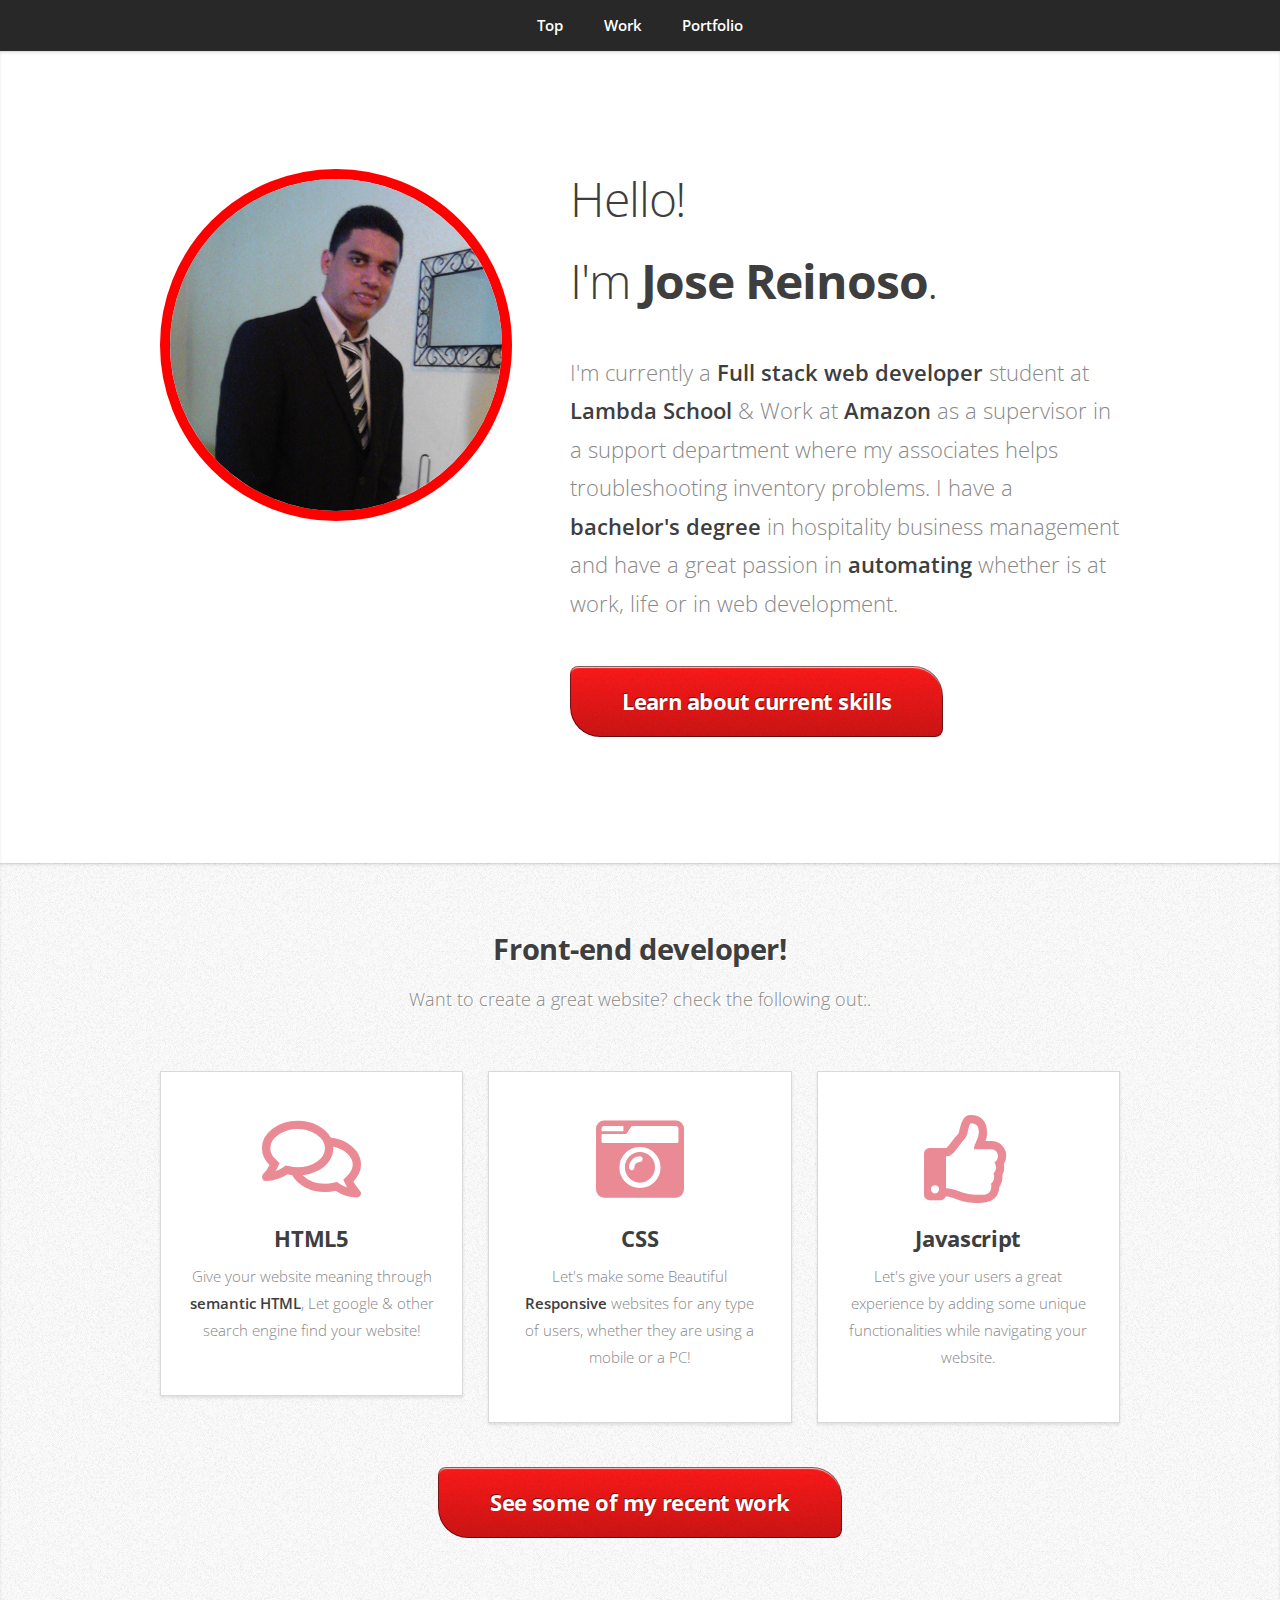
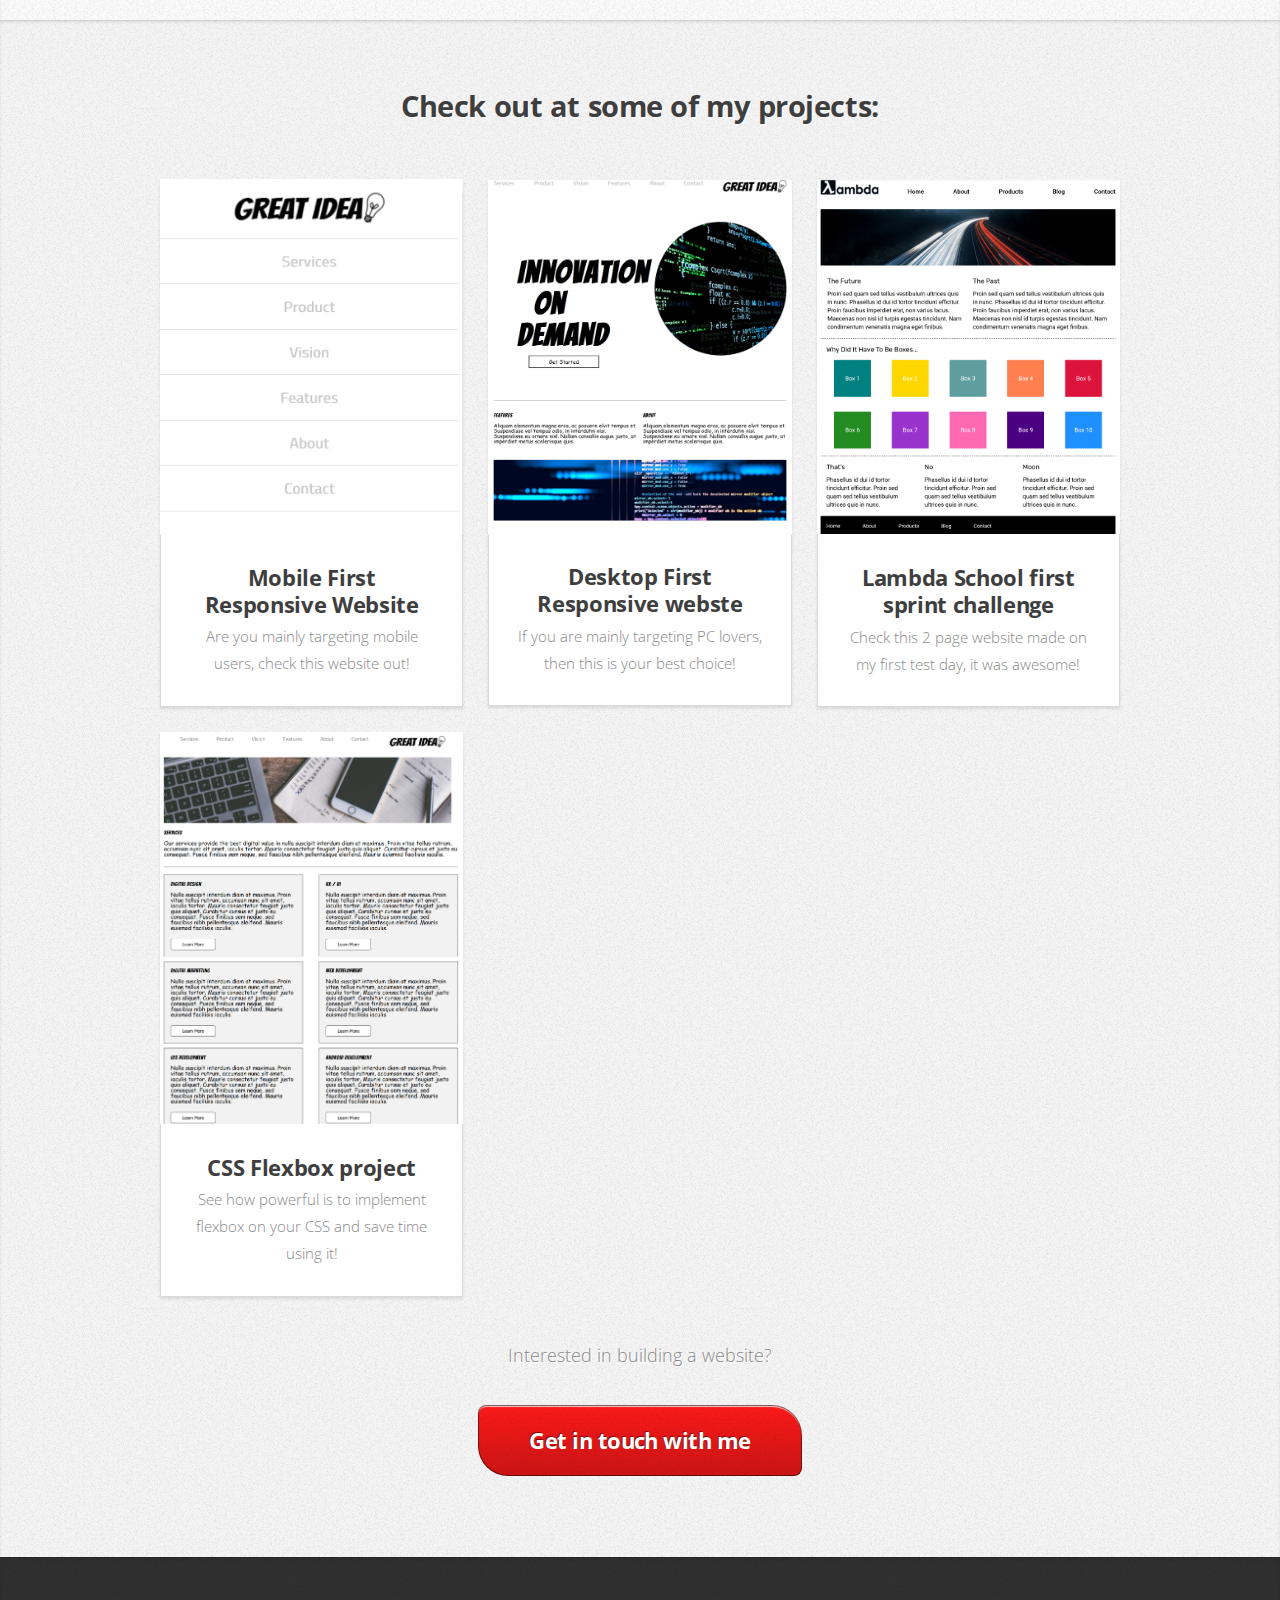
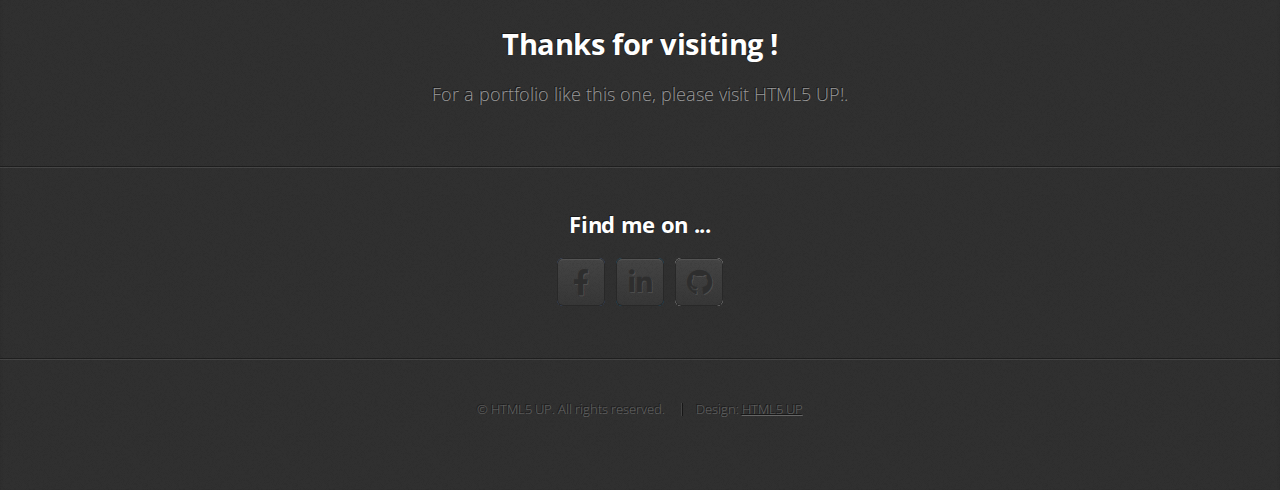
==== commit 31ae386b: "Jose-Reinoso" ====
--- a/index.html
+++ b/index.html
@@ -34,9 +34,12 @@
                 </div>
                 <div class="col-8 col-7-large col-12-medium">
                     <header>
-                        <h1>Hi. I'm <strong>Jose Reinoso</strong>.</h1>
+                        <h1>Hello!<br>
+                            <br>
+                            <br> I'm <strong>Jose Reinoso</strong>.</h1>
                     </header>
-                    <p>And I'm currently a <strong>Full stack web developer</strong> student at <strong> Lambda School </strong> .
+                    <p>I'm currently a <strong>Full stack web developer</strong> student at <strong> Lambda School </strong> & Work at <strong>Amazon</strong> as a supervisor in a support department where my associates helps troubleshooting inventory problems.
+                        I have a <strong>bachelor's degree</strong> in hospitality business management and have a great passion in <strong>automating</strong> whether is at work, life or in web development.
                     </p>
                     <a href="#work" class="button large scrolly">Learn about current skills</a>
                 </div>
@@ -93,28 +96,28 @@
             <div class="row">
                 <div class="col-4 col-6-medium col-12-small">
                     <article class="box style2">
-                        <a href="https://bigtonito39.github.io/responsive-web-design-I/." class="image featured"><img src="images/mobile first.PNG" alt="" /></a>
+                        <a href="https://mobilefirstresponsive.netlify.com/" class="image featured"><img src="images/mobile first.PNG" alt="" /></a>
                         <h3><a href="#">Mobile First Responsive Website</a></h3>
                         <p>Are you mainly targeting mobile users, check this website out!</p>
                     </article>
                 </div>
                 <div class="col-4 col-6-medium col-12-small">
                     <article class="box style2">
-                        <a href="https://bigtonito39.github.io/responsive-web-design-I/." class="image featured"><img src="images/Desktop first.PNG" alt="" /></a>
+                        <a href="https://desktopfirstresponsive.netlify.com/" class="image featured"><img src="images/Desktop first.PNG" alt="" /></a>
                         <h3><a href="#">Desktop First Responsive webste</a></h3>
                         <p>If you are mainly targeting PC lovers, then this is your best choice!</p>
                     </article>
                 </div>
                 <div class="col-4 col-6-medium col-12-small">
                     <article class="box style2">
-                        <a href="https://bigtonito39.github.io/Sprint-Challenge--User-Interface/" class="image featured"><img src="images/lambda school sprint.PNG" alt="" /></a>
+                        <a href="https://sprintchallenge1.netlify.com/index.html" class="image featured"><img src="images/lambda school sprint.PNG" alt="" /></a>
                         <h3><a href="#">Lambda School first sprint challenge</a></h3>
                         <p>Check this 2 page website made on my first test day, it was awesome!</p>
                     </article>
                 </div>
                 <div class="col-4 col-6-medium col-12-small">
                     <article class="box style2">
-                        <a href="https://bigtonito39.github.io/UI-III-Flexbox/" class="image featured"><img src="images/flexbox-servicewebsite.PNG" alt="" /></a>
+                        <a href="https://servicewebsite.netlify.com/services.html" class="image featured"><img src="images/flexbox-servicewebsite.PNG" alt="" /></a>
                         <h3><a href="#">CSS Flexbox project</a></h3>
                         <p>See how powerful is to implement flexbox on your CSS and save time using it!</p>
                     </article>
--- a/assets/css/main.css
+++ b/assets/css/main.css
@@ -1510,6 +1510,7 @@
 .image.fit {
     display: block;
     width: 100%;
+    border: 10px solid red;
 }
 
 .image.featured {
@@ -1558,11 +1559,11 @@
     border: 0;
     outline: 0;
     cursor: pointer;
-    border-radius: 8px;
+    border-radius: 8px 30px;
     text-shadow: -1px -1px 0.5px rgba(0, 0, 0, 0.5);
     overflow: hidden;
     box-shadow: inset 0px 0px 0px 1px rgba(0, 0, 0, 0.5), inset 0px 2px 1px 0px rgba(255, 255, 255, 0.75);
-    background-color: #43B3E0;
+    background-color: rgb(252, 25, 25);
     padding: 1em 2.35em 1em 2.35em;
     font-size: 1.1em;
     max-width: 24em;
@@ -1582,7 +1583,7 @@
 input[type="reset"]:active,
 button:active,
 .button:active {
-    background-color: #3BA8D3;
+    background-color: rgb(211, 59, 59);
     top: 1px;
 }
 
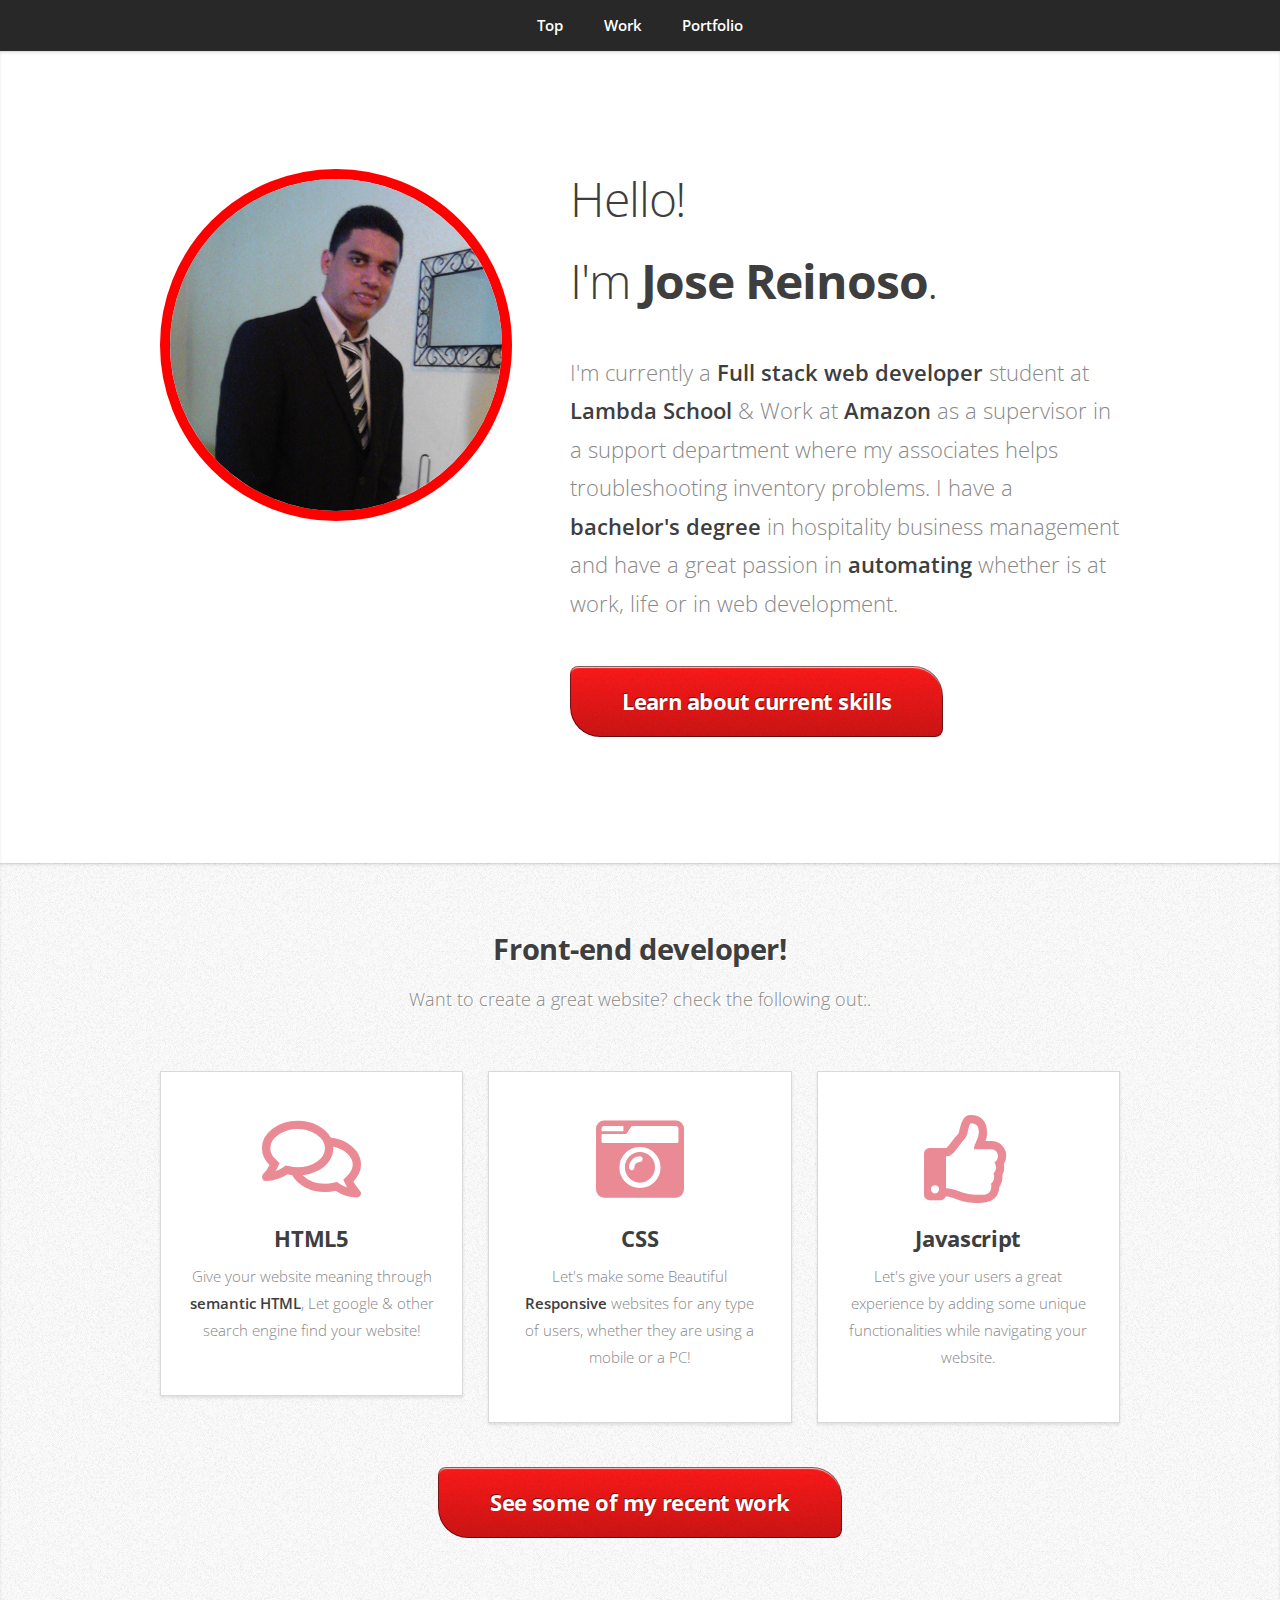
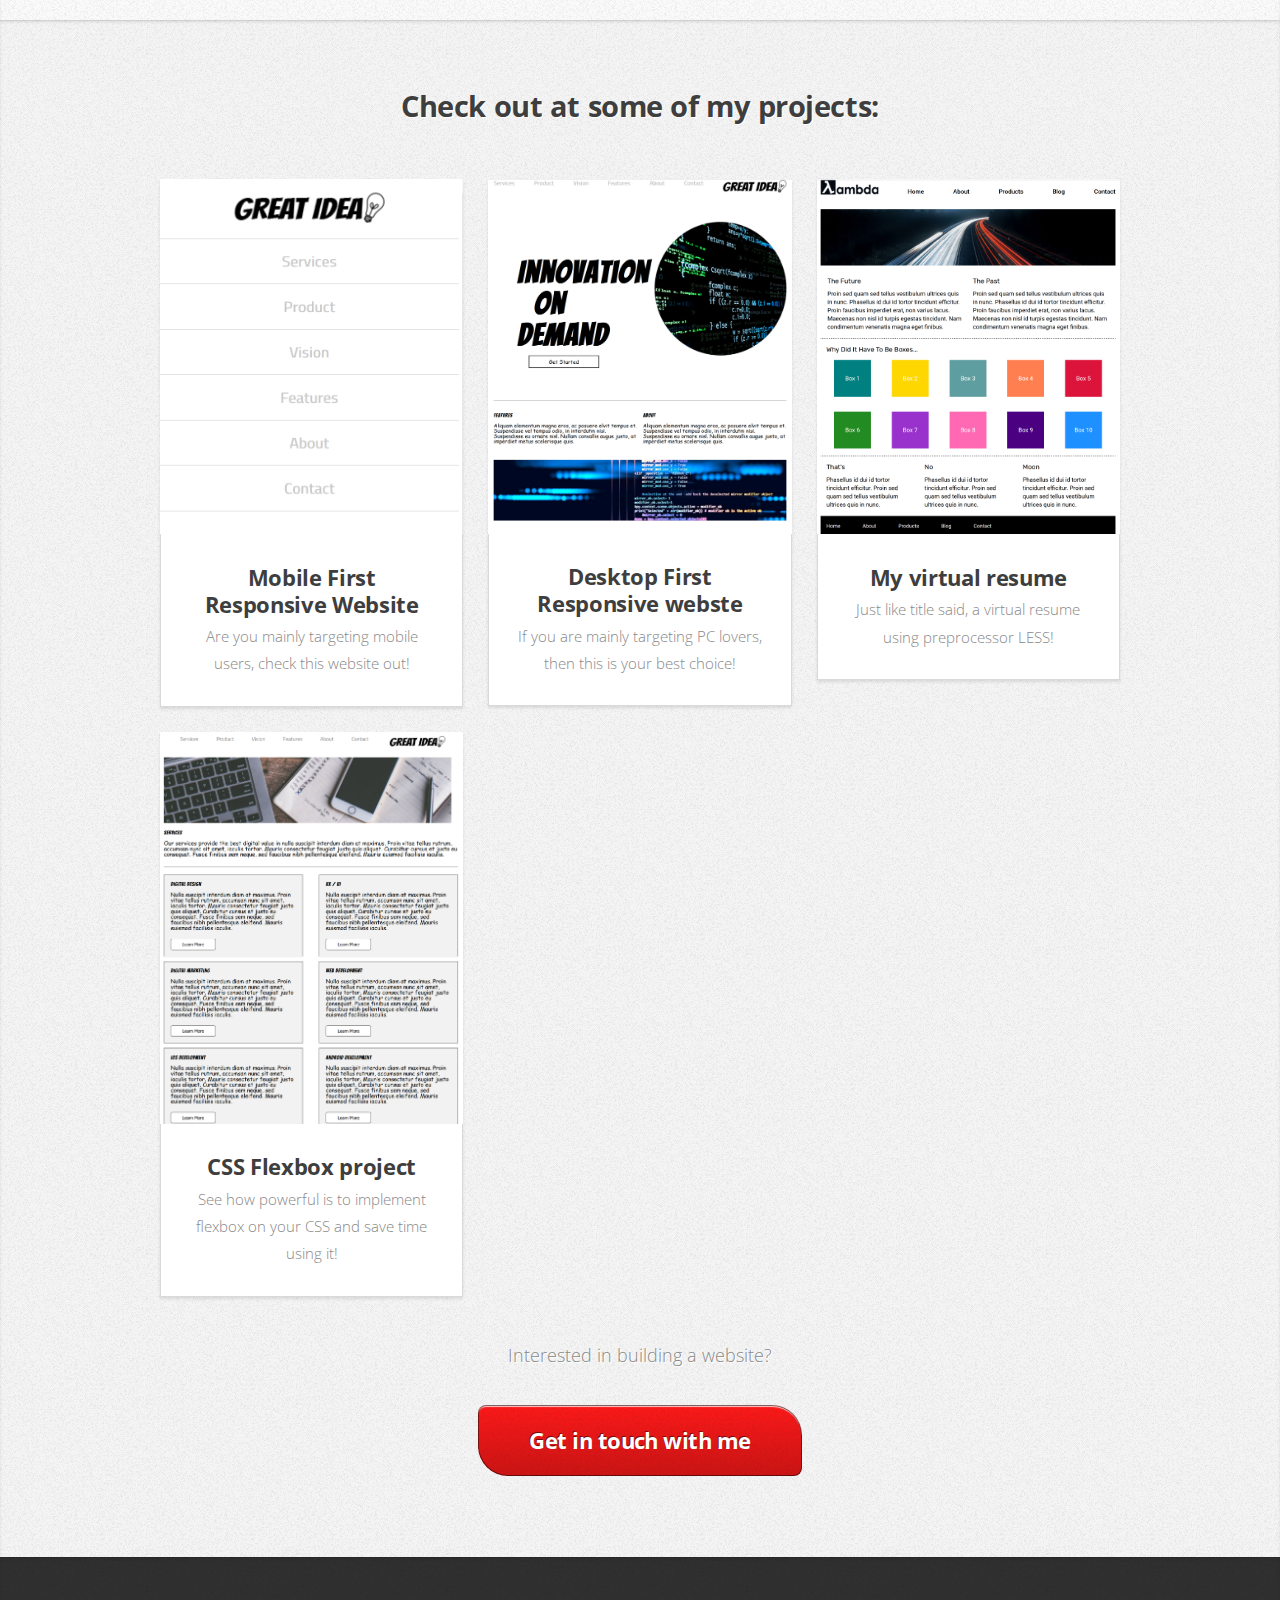
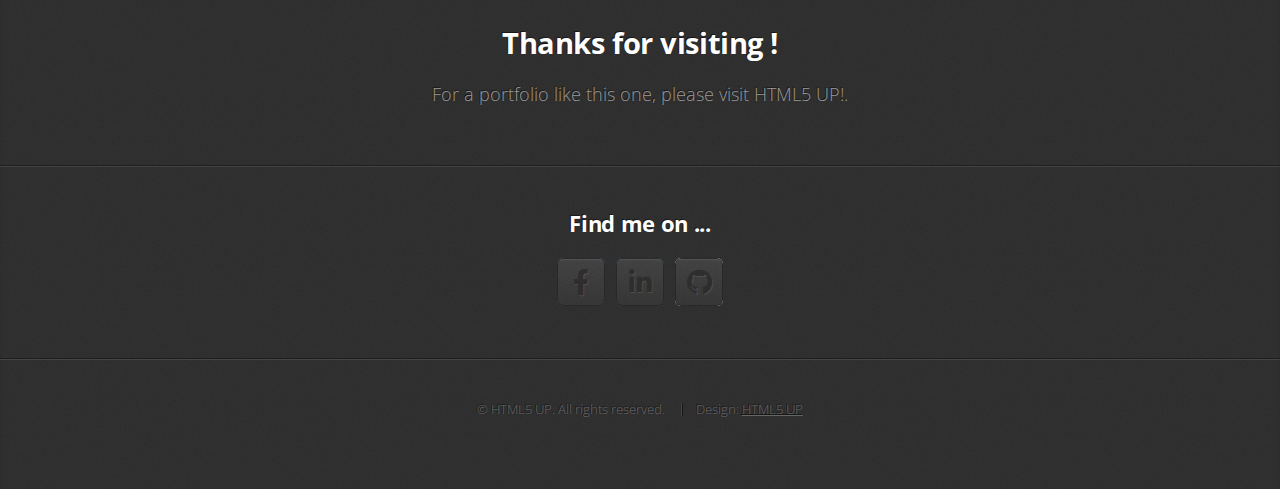
==== commit d7219be1: "adding virtual resume and removing sprint" ====
--- a/index.html
+++ b/index.html
@@ -110,9 +110,9 @@
                 </div>
                 <div class="col-4 col-6-medium col-12-small">
                     <article class="box style2">
-                        <a href="https://sprintchallenge1.netlify.com/index.html" class="image featured"><img src="images/lambda school sprint.PNG" alt="" /></a>
-                        <h3><a href="#">Lambda School first sprint challenge</a></h3>
-                        <p>Check this 2 page website made on my first test day, it was awesome!</p>
+                        <a href="https://virtualresume.netlify.com/" class="image featured"><img src="images/lambda school sprint.PNG" alt="" /></a>
+                        <h3><a href="#">My virtual resume</a></h3>
+                        <p>Just like title said, a virtual resume using preprocessor LESS!</p>
                     </article>
                 </div>
                 <div class="col-4 col-6-medium col-12-small">
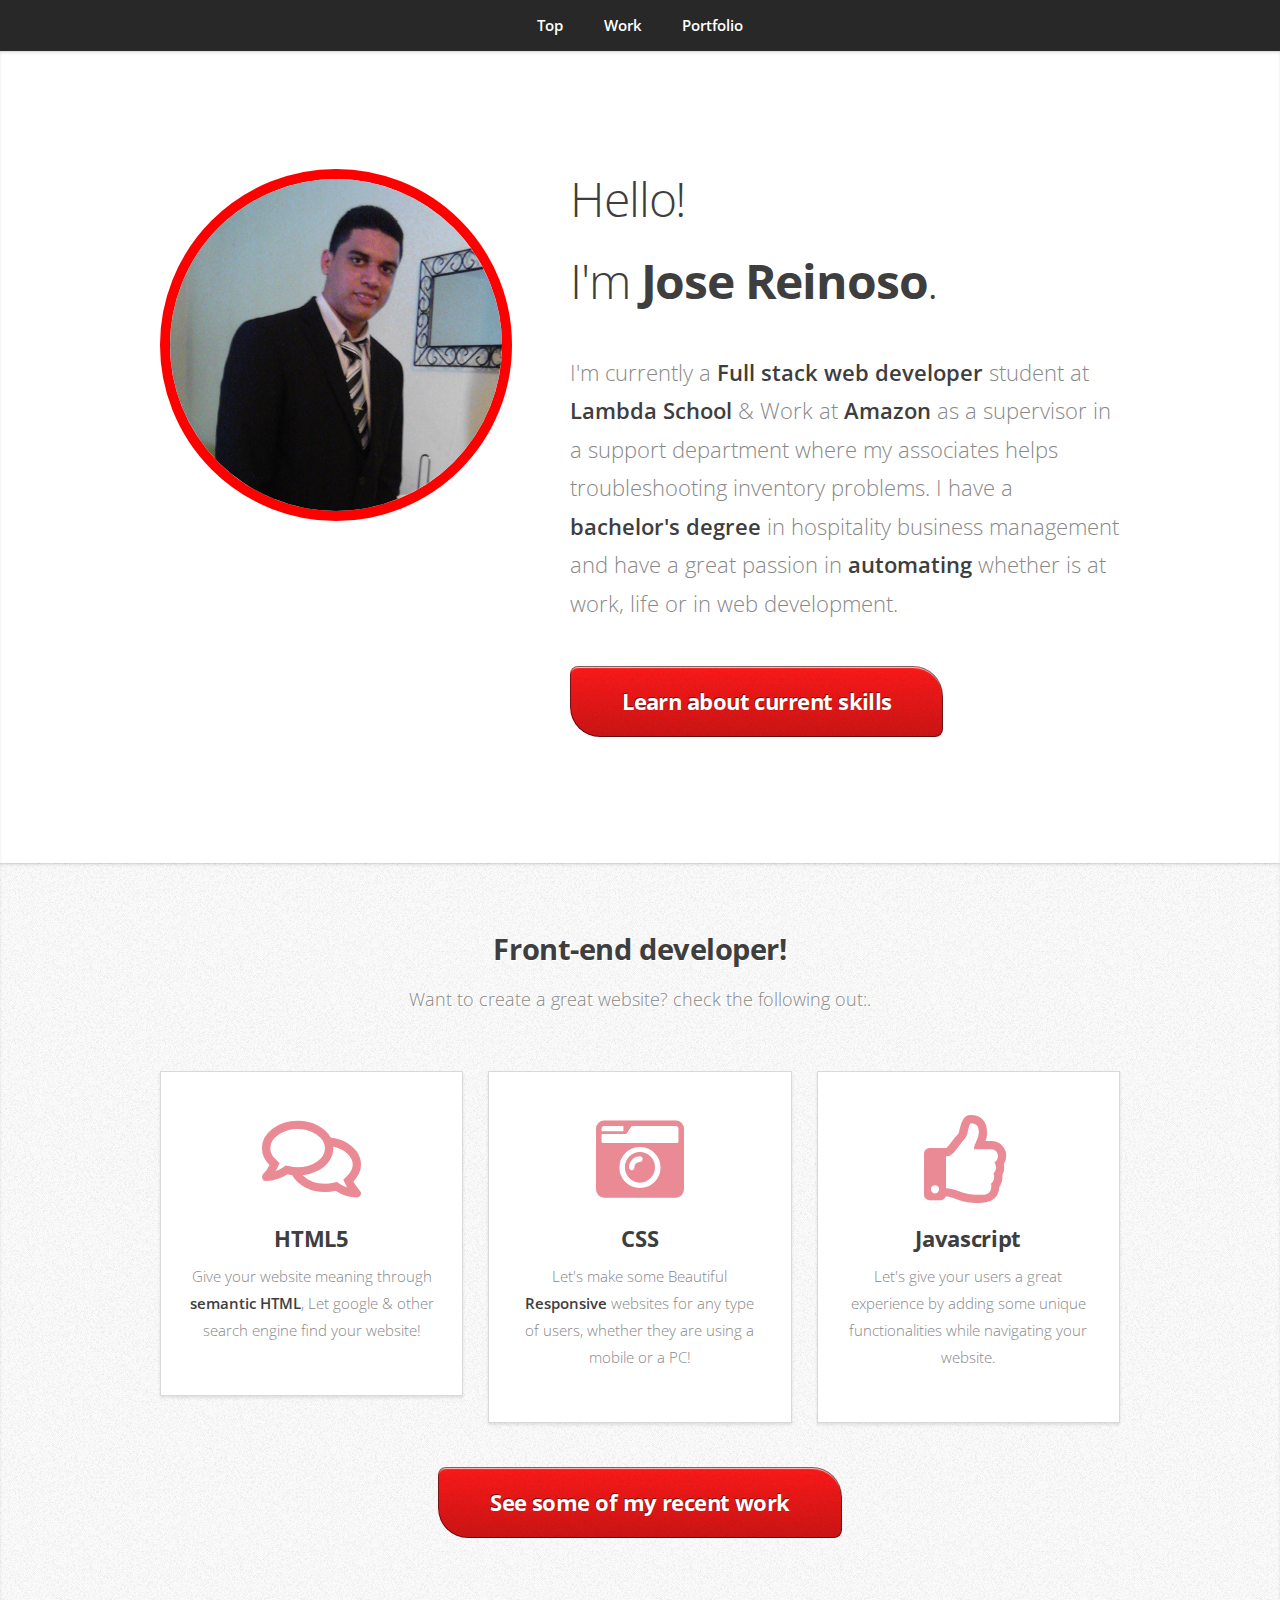
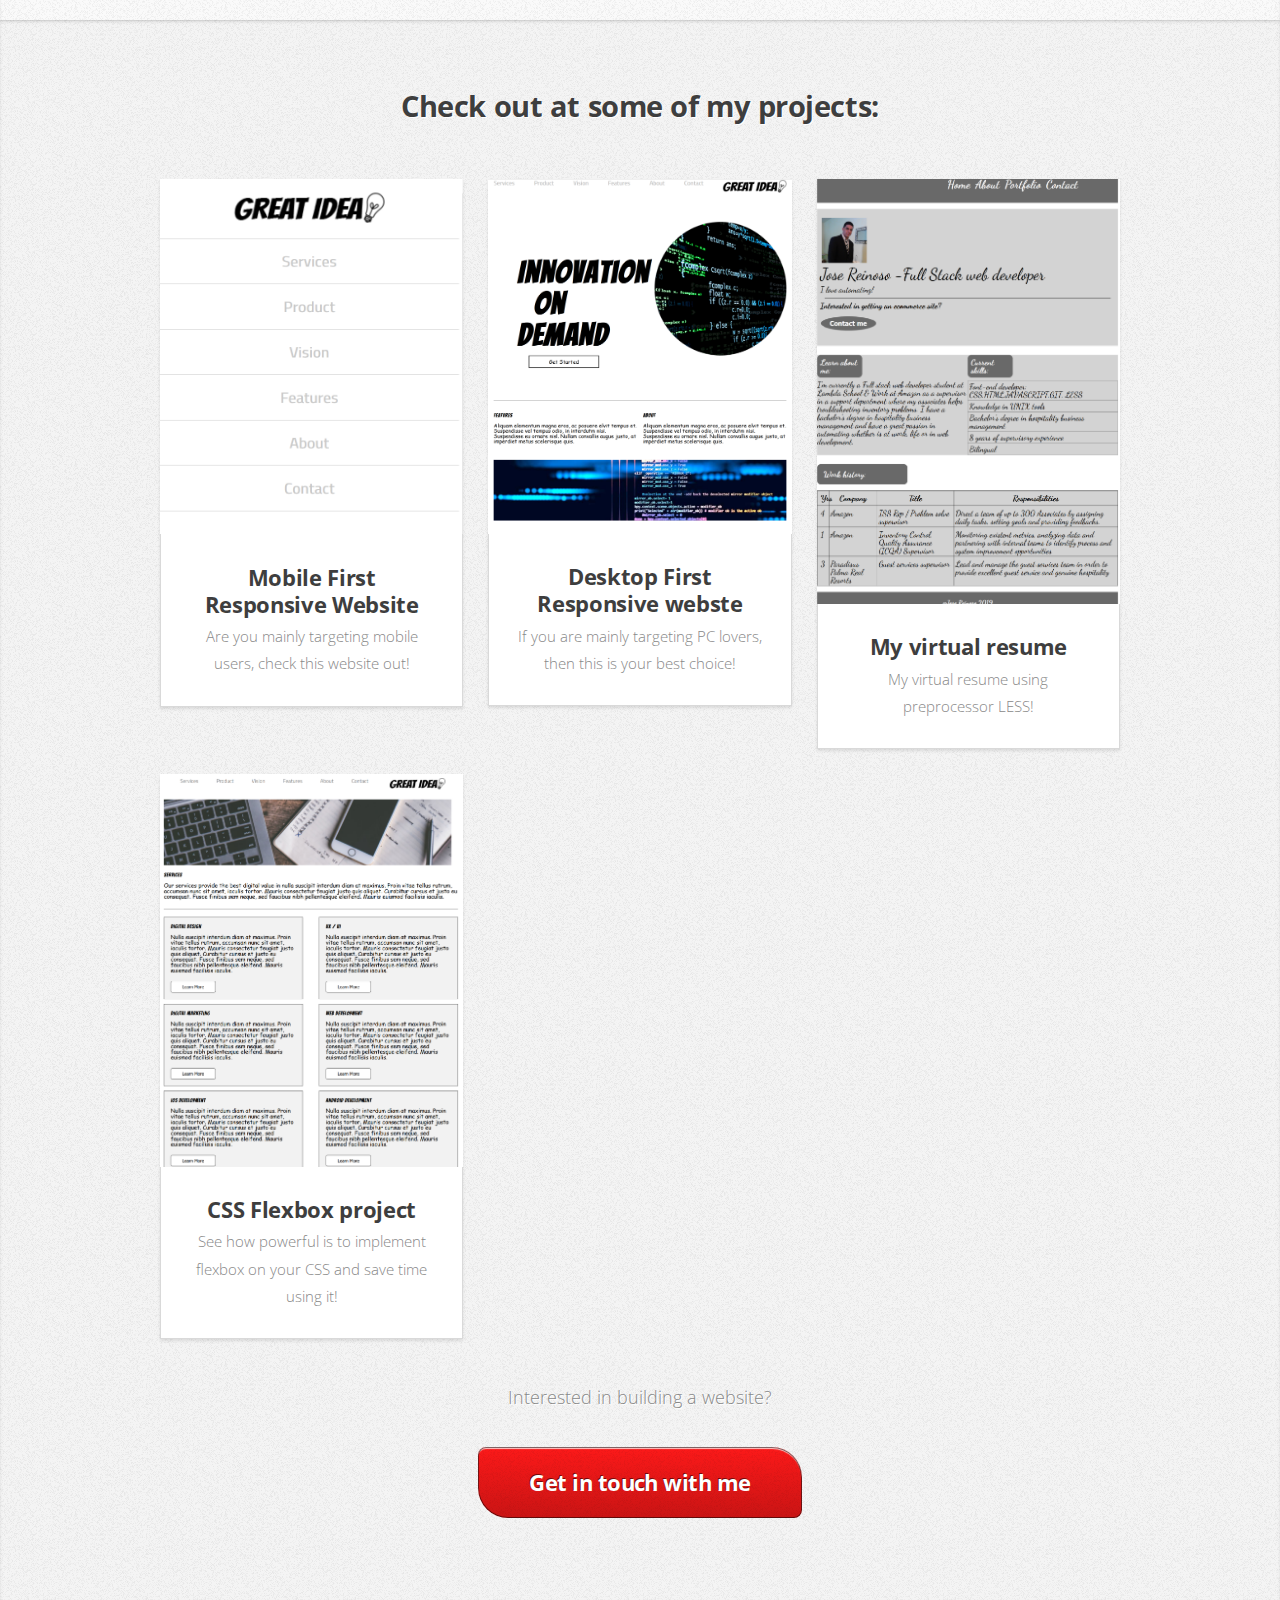
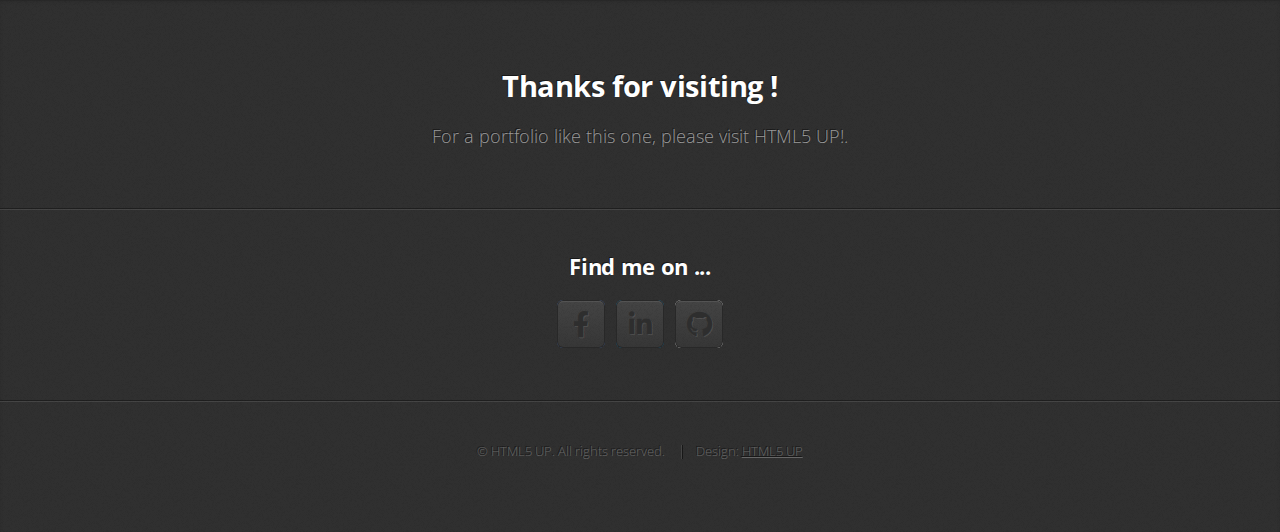
==== commit 7d2e9304: "Adding Virtual resume update" ====
--- a/index.html
+++ b/index.html
@@ -112,7 +112,7 @@
                     <article class="box style2">
                         <a href="https://virtualresume.netlify.com/" class="image featured"><img src="images/lambda school sprint.PNG" alt="" /></a>
                         <h3><a href="#">My virtual resume</a></h3>
-                        <p>Just like title said, a virtual resume using preprocessor LESS!</p>
+                        <p>My virtual resume using preprocessor LESS!</p>
                     </article>
                 </div>
                 <div class="col-4 col-6-medium col-12-small">
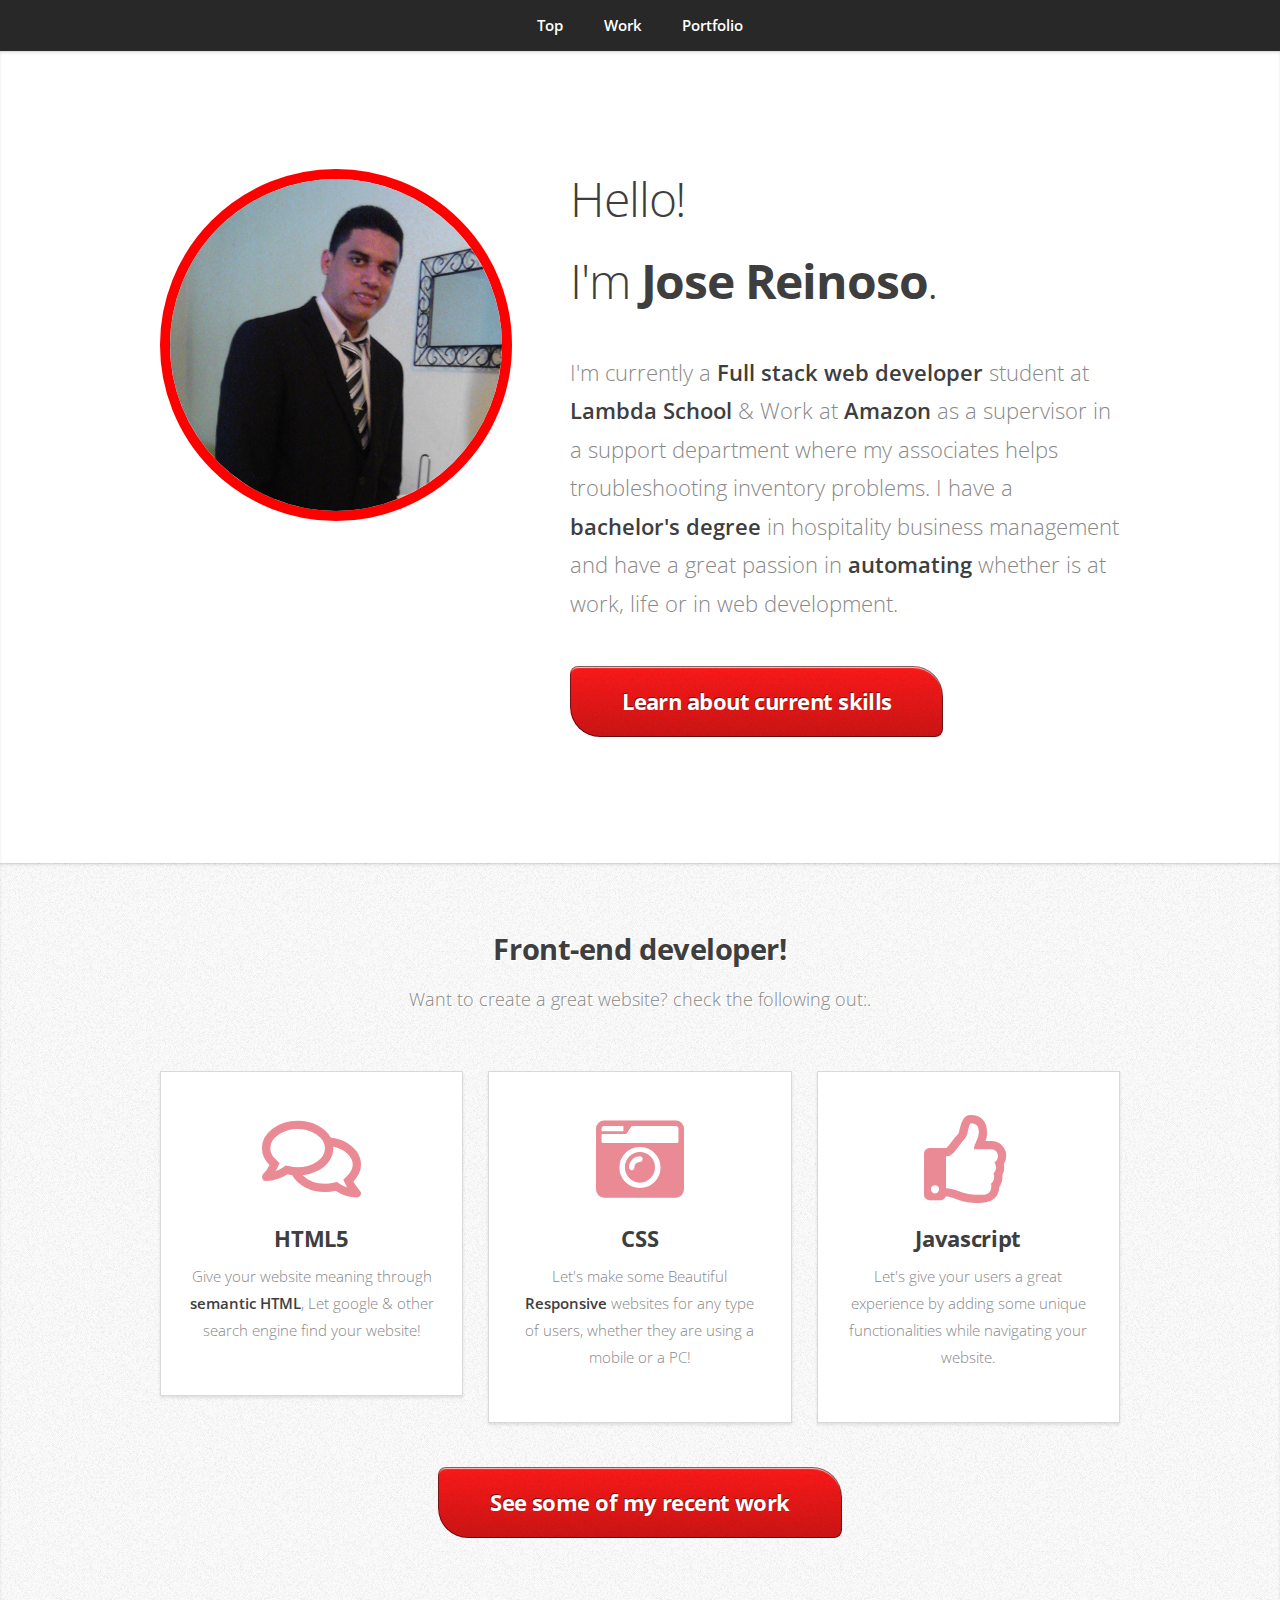
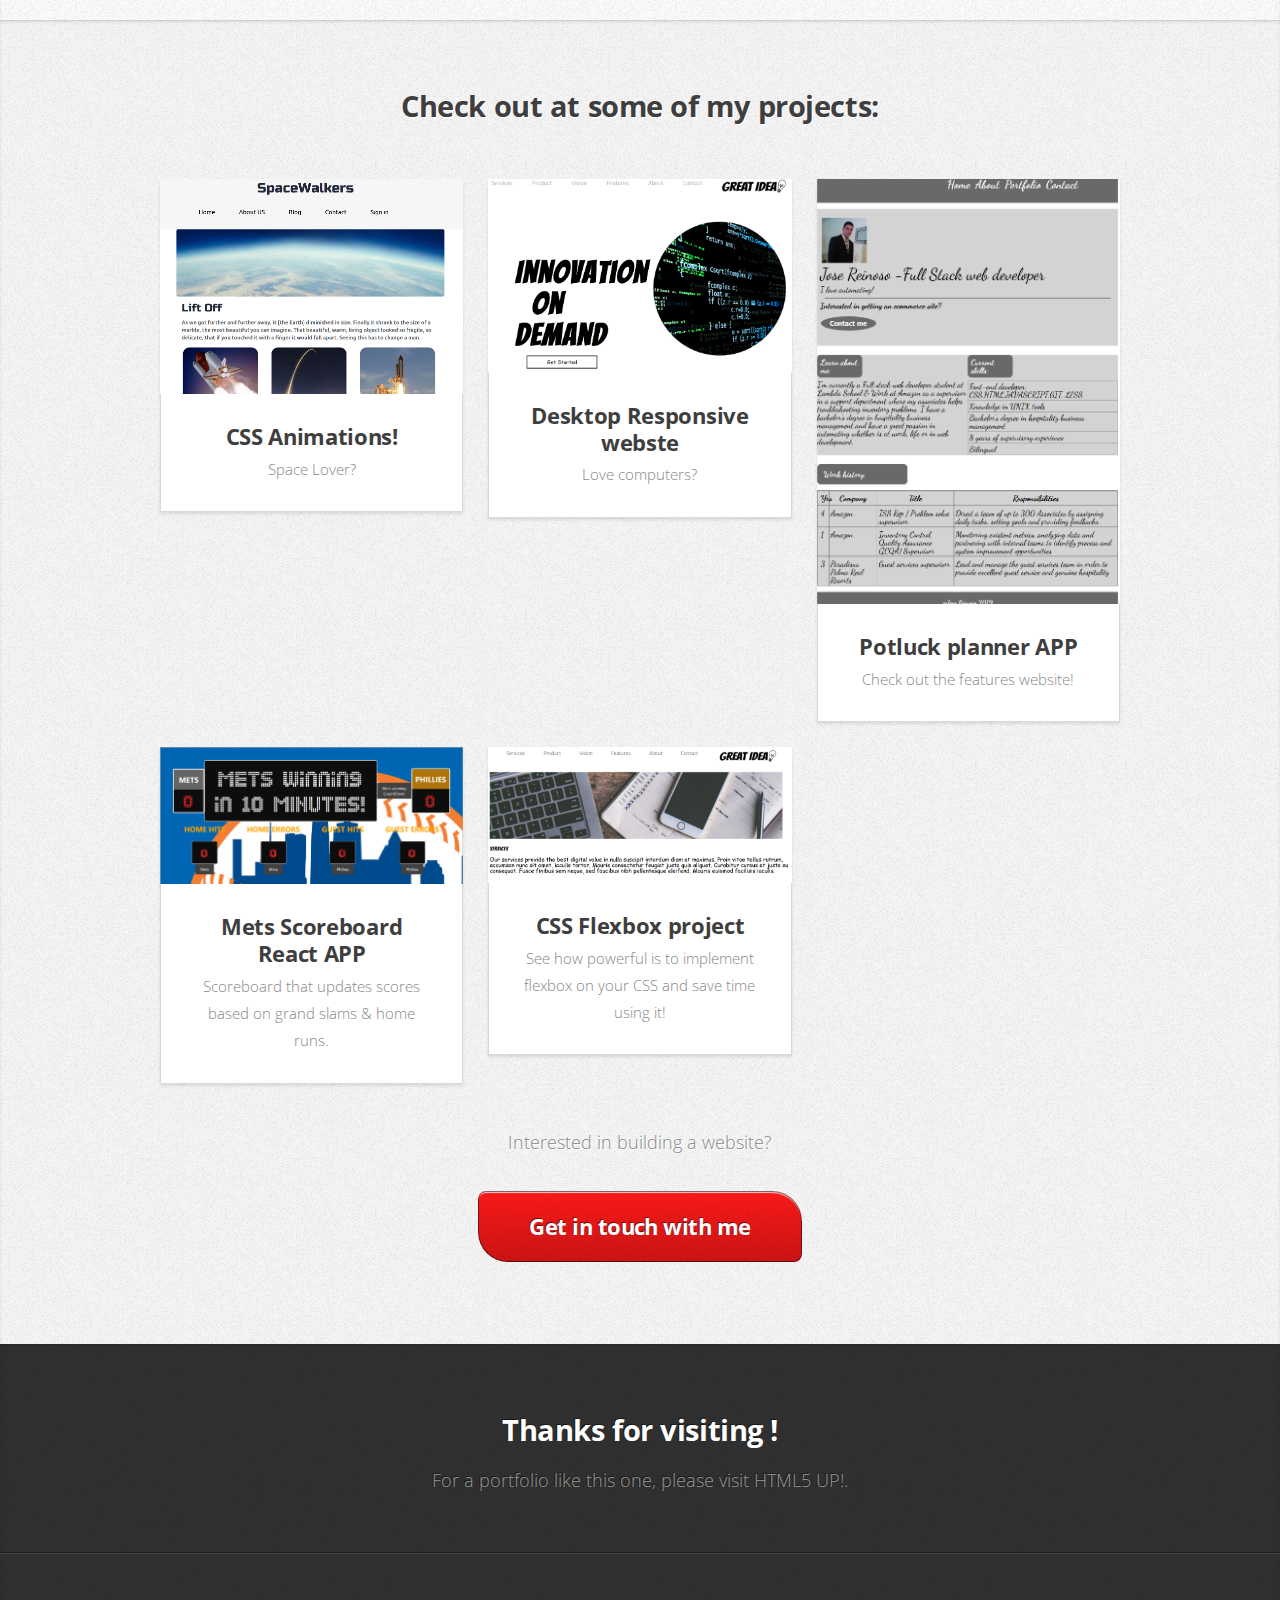
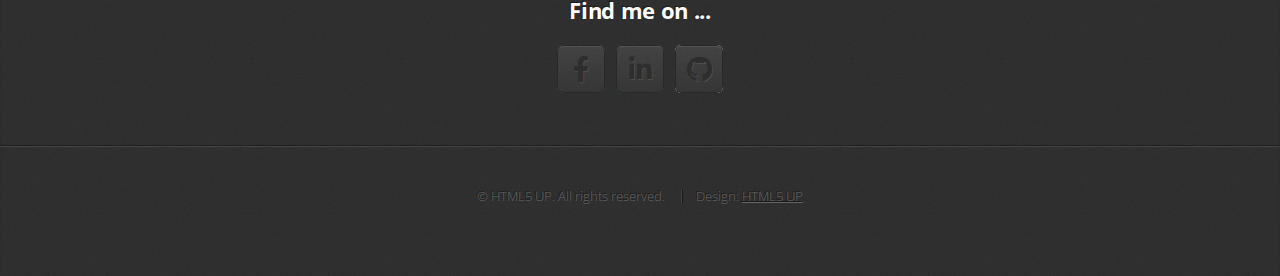
==== commit 2d75c712: "adding new projects" ====
--- a/index.html
+++ b/index.html
@@ -96,25 +96,33 @@
             <div class="row">
                 <div class="col-4 col-6-medium col-12-small">
                     <article class="box style2">
-                        <a href="https://mobilefirstresponsive.netlify.com/" class="image featured"><img src="images/mobile first.PNG" alt="" /></a>
-                        <h3><a href="#">Mobile First Responsive Website</a></h3>
-                        <p>Are you mainly targeting mobile users, check this website out!</p>
+                        <a href="https://skywalkersnasa.netlify.com/index.html/" class="image featured"><img src="images/mobile first.PNG" alt="" /></a>
+                        <h3><a href="#">CSS Animations!</a></h3>
+                        <p>Space Lover?</p>
                     </article>
                 </div>
                 <div class="col-4 col-6-medium col-12-small">
                     <article class="box style2">
                         <a href="https://desktopfirstresponsive.netlify.com/" class="image featured"><img src="images/Desktop first.PNG" alt="" /></a>
-                        <h3><a href="#">Desktop First Responsive webste</a></h3>
-                        <p>If you are mainly targeting PC lovers, then this is your best choice!</p>
+                        <h3><a href="#">Desktop Responsive webste</a></h3>
+                        <p>Love computers?</p>
                     </article>
                 </div>
                 <div class="col-4 col-6-medium col-12-small">
                     <article class="box style2">
-                        <a href="https://virtualresume.netlify.com/" class="image featured"><img src="images/lambda school sprint.PNG" alt="" /></a>
-                        <h3><a href="#">My virtual resume</a></h3>
-                        <p>My virtual resume using preprocessor LESS!</p>
+                        <a href="https://servicewebsite.netlify.com/services.html" class="image featured"><img src="images/lambda school sprint.PNG" alt="" /></a>
+                        <h3><a href="#">Potluck planner APP</a></h3>
+                        <p>Check out the features website!</p>
                     </article>
                 </div>
+                <div class="col-4 col-6-medium col-12-small">
+                    <article class="box style2">
+                        <a href="https://mets-scoreboard.netlify.com/" class="image featured"><img src="images/mets-score-board.PNG" alt="" /></a>
+                        <h3><a href="#">Mets Scoreboard React APP</a></h3>
+                        <p>Scoreboard that updates scores based on grand slams & home runs.</p>
+                    </article>
+                </div>
+               
                 <div class="col-4 col-6-medium col-12-small">
                     <article class="box style2">
                         <a href="https://servicewebsite.netlify.com/services.html" class="image featured"><img src="images/flexbox-servicewebsite.PNG" alt="" /></a>
--- a/assets/css/main.css
+++ b/assets/css/main.css
@@ -395,6 +395,7 @@
     display: flex;
     box-sizing: border-box;
     align-items: stretch;
+    flex-wrap: wrap;
 }
 
 .row>* {
